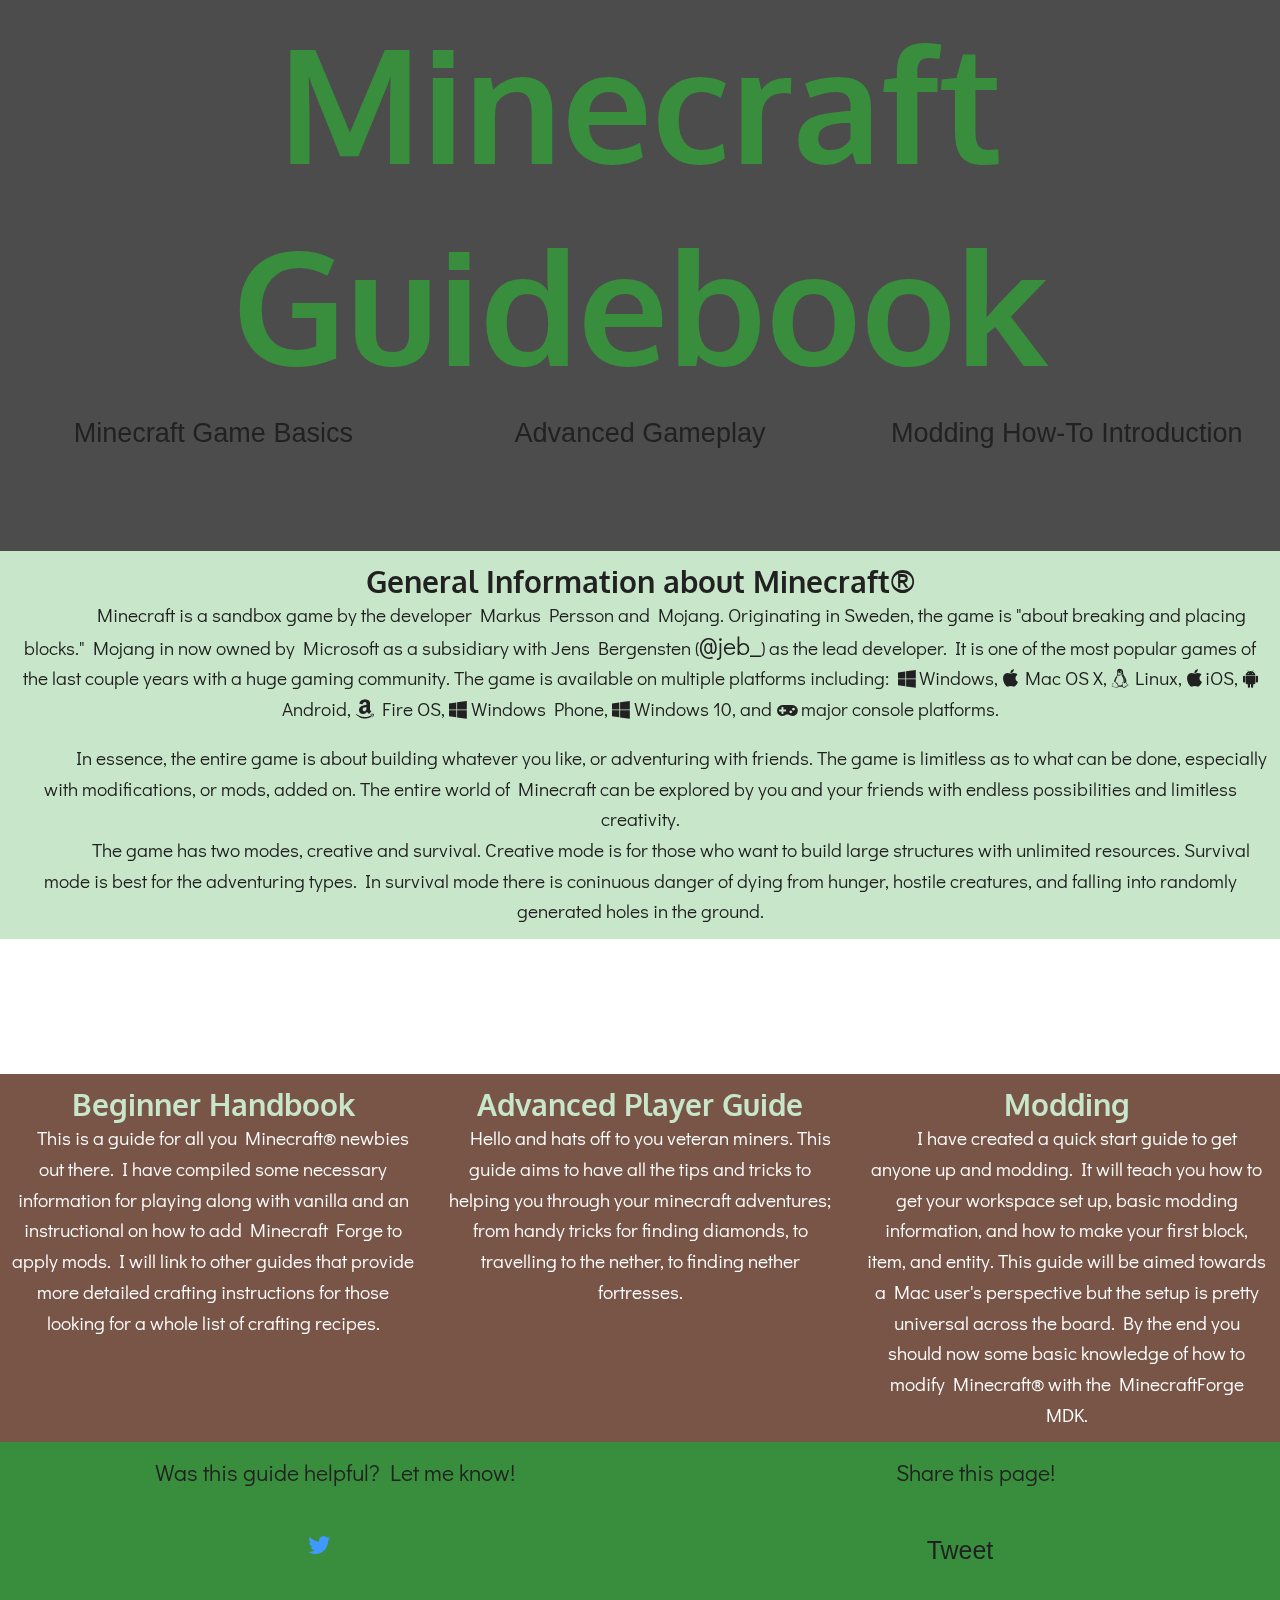
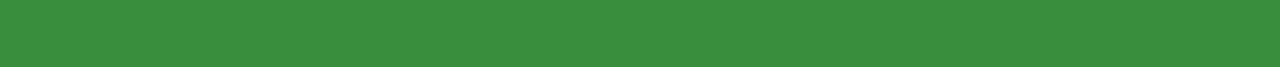
==== index.html @ 8a37d3e0 "Work towards finishing" ====
<!--
Copyright Noah Kovacs 2015. All Rights Reserved.
-->

<!DOCTYPE html>
<html lang="en">
<head>
    <meta http-equiv="content-type" content="text/html">
    <meta charset="UTF-8">
    <meta name="viewport" content="width=device-width, initial-scale=1.0">
    <title>Home - Minecraft Guidebook</title>
    <meta name="description" content="140 max">
    <link rel="stylesheet" href="css/main.css" type="text/css"/>
	<link rel="stylesheet" href="https://maxcdn.bootstrapcdn.com/font-awesome/4.5.0/css/font-awesome.min.css">
</head>
<body>
    <div id="container">
	    <div class="wrapper-home"></div>
	    <!-- /.wrapper-home -->
		<div class="wrapper-main"><h1 class="dark primary text">Minecraft Guidebook</h1></div>
		<!-- /.wrapper-header-home -->
		 <div class="wrapper-nav-home">
			 <div class="grid">
				 <div class="col nav-link"><a href="basicsgameplay.html">Minecraft Game Basics</a></div>
				 <!-- /.col -->
				 <div class="col nav-link"><a href="advancedgameplay.html">Advanced Gameplay</a></div>
				 <!-- /.col -->
				 <div class="col nav-link"><a href="moddingBasics.html">Modding How-To Introduction</a></div>
				 <!-- /.col -->
			 </div>
			 <!-- /.grid -->
		 </div>
		 <!-- /.nav-wrapper -->
	    <div class="home-divider"></div>
	    <!-- /.divider -->
	    <div class="light primary bg">
	    <div class="grid">
		    <div class="col">
			    <h2>General Information about Minecraft&reg;</h2>
			    <p>Minecraft is a sandbox game by the developer Markus Persson and Mojang. Originating in Sweden, the game is "about breaking and placing blocks." Mojang in now owned by Microsoft as a subsidiary with Jens Bergensten
				    (<a href="https://www.twitter.com/jeb_" class="link">@jeb_</a>) as the lead developer. It is one of the most popular games of the last couple years with a huge gaming community. The game is available on multiple platforms including:&nbsp; <i class="fa fa-windows"></i> Windows, <i class="fa fa-apple"></i> Mac OS X, <i class="fa fa-linux"></i> Linux, <i class="fa fa-apple"></i> iOS, <i class="fa fa-android"></i> Android, <i class="fa fa-amazon"></i> Fire OS,  <i class="fa fa-windows"></i> Windows Phone, <i class="fa fa-windows"></i> Windows 10, and <i class="fa fa-gamepad"></i> major console platforms.</p>
			    <br>
			    <p>In essence, the entire game is about building whatever you like, or adventuring with friends. The game is limitless as to what can be done, especially with modifications, or mods, added on. The entire world of Minecraft can be explored by you and your friends with endless possibilities and limitless creativity.</p>
			    <p>The game has two modes, creative and survival. Creative mode is for those who want to build large structures with unlimited resources. Survival mode is best for the adventuring types. In survival mode there is coninuous danger of dying from hunger, hostile creatures, and falling into randomly generated holes in the ground.</p>
		    </div>
		    <!-- /.col -->
	    </div>
	    <!-- /.grid -->
    </div>
	    <!-- /.light primary bg -->
	    <div class="big-divider"></div>

	    <div class="wrapper accent bg">
		    <div class="grid">
			    <div class="col">
				    <h2 class="light primary text">Beginner Handbook</h2>
				    <p class="light text">
					    This is a guide for all you Minecraft&reg; newbies out there. I have compiled some necessary information for playing along with vanilla and an instructional on how to add Minecraft Forge to apply mods. I will link to other guides that provide more detailed crafting instructions for those looking for a whole list of crafting recipes.
				    </p>
			    </div>
			    <div class="col">
				    <h2 class="light primary text">Advanced Player Guide</h2>
				    <p class="light text">Hello and hats off to you veteran miners. This guide aims to have all the tips and tricks to helping you through your minecraft adventures; from handy tricks for finding diamonds, to travelling to the nether, to finding nether fortresses.</p>
			    </div>
			    <div class="col">
				    <h2 class="light primary text">Modding</h2>
				    <p class="light text">I have created a quick start guide to get anyone up and modding. It will teach you how to get your workspace set up, basic modding information, and how to make your first block, item, and entity. This guide will be aimed towards a Mac user's perspective but the setup is pretty universal across the board. By the end you should now some basic knowledge of how to modify Minecraft&reg; with the MinecraftForge MDK.</p>
			    </div>
			    <!-- /.col -->
		    </div>
		    <!-- /.grid -->
	    </div>
	    <!-- /.wrapper accent bg -->




	    <div class="wrapper-footer">
			<div class="grid">
				<div class="col">
					<p>Was this guide helpful? Let me know!</p>
					<a href="https://www.twitter.com/kaminocoding"><div class="btn btn-twitter"><i class="fa fa-twitter"></i></div>
					<!-- /.btn --></a>
				</div>
				<!-- /.col -->
				<div class="col">
					<p>Share this page!</p>
					<div class="divider"></div>
					<!-- /.divider -->
					<a class="twitter-share-button"
					   href="https://twitter.com/intent/tweet?text=Check%20out%20this%20awesome%20resource%20for%20Minecraft%21"
					   data-size="large">
						Tweet</a>
				</div>
				<!-- /.col -->
			</div>
			<!-- /.grid -->
	    </div>
	    <!-- /.wrapper-footer -->
    </div>
    <!-- /#container -->
    <script>window.twttr = (function(d, s, id) {
	    var js, fjs = d.getElementsByTagName(s)[0],
			    t = window.twttr || {};
	    if (d.getElementById(id)) return t;
	    js = d.createElement(s);
	    js.id = id;
	    js.src = "https://platform.twitter.com/widgets.js";
	    fjs.parentNode.insertBefore(js, fjs);

	    t._e = [];
	    t.ready = function(f) {
		    t._e.push(f);
	    };

	    return t;
    }(document, "script", "twitter-wjs"));</script>
</body>
</html>
---- css/main.css ----
@charset "UTF-8";
@import url(https://fonts.googleapis.com/css?family=Oxygen&subset=latin,latin-ext);
@import url(https://fonts.googleapis.com/css?family=Didact+Gothic&subset=latin,latin-ext);
@font-face {
    font-family: 'Inconsolata';
    src: url('../font/Inconsolata.otf');
}

/** CSS Responsive landing page template */

/* Display Reset for old browsers */
article, aside, details, figcaption, figure, footer, header, menu, nav, section {
    display: block;
}

p, h1, h2, h3, h4, h5, h6, body, html, td, th, * {
    margin: 0;
    padding: 0;
    border: 0 none;
    color: #212121;
}

p{
    font-size:1.2em;
    line-height: 1.6em;
    text-indent: 5%;
}

h1 {
    font-size: 2em;
}
h2 {
    font-size: 1.85em;
}
h3 {
    font-size: 1.7em;
}
h4 {
    font-size: 1.55em;
}
h5 {
    font-size: 1.4em;
}
h6 {
    font-size: 1.25em;
}

h1, h2, h3, h4, h5, h6 {
    font-family: 'Oxygen', sans-serif;
}

p, body, html, td, th {
    font-family: 'Didact Gothic', sans-serif;
}

pre, code {
    font-family: 'Inconsolata', sans-serif;
    font-size:1.2em;
    line-height: 1.6em;
}

body {
    text-align: center;
    font-family: "Helvetica Neue", Helvetica, Arial, sans-serif;
    font-weight: normal;
    font-size: 100%;
}

img, audio, video {
    width: 100%;
}

/*.link {
    position: relative;
    color: #2196F3;
    text-decoration: none;
    font-size: 1.2em;
    -webkit-transition: color 0.1s ease-in-out 0.1s;
    -moz-transition: color 0.1s ease-in-out 0.1s;
    -ms-transition: color 0.1s ease-in-out 0.1s;
    -o-transition: color 0.1s ease-in-out 0.1s;
    transition: color 0.1s ease-in-out 0.1s;
}

.link:hover {
    color: #0D47A1;
}

.link:before {
    content: '';
    position: absolute;
    width: 100%;
    height: 2px;
    bottom: 0;
    left: 0;
    background-color: #0D47A1;
    visibility: hidden;
    -webkit-transform: scaleX(0);
    -moz-transform: scaleX(0);
    -ms-transform: scaleX(0);
    -o-transform: scaleX(0);
    transform: scaleX(0);
    -webkit-transition: all 0.2s ease-in-out 0s;
    -moz-transition: all 0.2s ease-in-out 0s;
    -ms-transition: all 0.2s ease-in-out 0s;
    -o-transition: all 0.2s ease-in-out 0s;
    transition: all 0.2s ease-in-out 0s;

}

.link:hover:before {
    visibility: visible;
    -webkit-transform: scaleX(1);
    -moz-transform: scaleX(1);
    -ms-transform: scaleX(1);
    -o-transform: scaleX(1);
    transform: scaleX(1);
}*/

.inline-link {
    -webkit-transition: color 0.3s;
    -moz-transition: color 0.3s;
    -ms-transition: color 0.3s;
    -o-transition: color 0.3s;
    transition: color 0.3s;
}

.inline-link:hover {
    color: #000;
}

.link {
    -webkit-transition: color 0.3s;
    -moz-transition: color 0.3s;
    transition: color 0.3s;
}

.link::before {
    position: absolute;
    top: 55%;
    left: 50%;
    color: transparent;
    content: '•';
    text-shadow: 0 0 transparent;
    font-size: 1.2em;
    -webkit-transition: text-shadow 0.3s, color 0.3s;
    -moz-transition: text-shadow 0.3s, color 0.3s;
    transition: text-shadow 0.3s, color 0.3s;
    -webkit-transform: translateX(-50%);
    -moz-transform: translateX(-50%);
    transform: translateX(-50%);
    pointer-events: none;
}

.link:hover::before,
.link:focus::before {
    color: #795548;
    text-shadow: 10px 0 #795548, -10px 0 #795548;
}

.link:hover,
.link:focus {
    color: #795548;
}


/******************************************* Main Wrappers ***********************************/

.wrapper-header,
.wrapper-teal,
.wrapper-ltgrey,
.wrapper-gold,
.wrapper-dkgrey,
.wrapper-white,
.wrapper-black,
.wrapper-footer,
.wrapper {
    width: 100%;
    text-align: center;
    position: relative;
    display: block;
    z-index: 0;
}

.wrapper-home:before {
    content: '';
    height: 100vh;
    width: 100vw;
    background-image: url("../img/home_header.jpg");
    background-position: center center;
    display: block;
    position: fixed;
    z-index: -1;
    /*background-color: white;*/
    /*opacity:0.7;*/
}
.wrapper-home {
    font-size: 5em;
    text-align: left;
    z-index: 0;
}

.wrapper-main:before {
    content: '';
    /*font-size: 5em;*/
    /*text-align: left;*/
    background-color: black;
    opacity: 0.7;
    z-index: -1;
    height: 100%;
    width: 100vw;
    display: block;
    position: fixed;
}

.wrapper-main {
    font-size: 5em;
    /*display: flex;*/
    justify-content: center;
    align-content: center;
    z-index: 0;
    /*height: 100vh;*/
}

.wrapper-footer {
    min-height: 25vh;
    background-color: #388E3C;
    font-size: 1.2em;
}

.wrapper.accent.bg {
    z-index: 1;
}

.wrapper-nav {
    display: flex;
    justify-content: center;
    align-content: center;
    z-index: 5;
    max-width: 100vw;
}


.wrapper-nav-home {
    display: flex;
    justify-content: center;
    align-content: center;
    color: #fff;
    z-index: 5;
    max-width: 100vw;
}
/*********************** NAVIGATIONS STUFF *******************/
.nav-link:before, .nav-link:after {
    display: inline-block;
    opacity: 0;
    -webkit-transition: -webkit-transform 0.3s, opacity 0.2s;
    -moz-transition: -moz-transform 0.3s, opacity 0.2s;
    transition: transform 0.3s, opacity 0.2s;
}

.nav-link:before {
    margin-right: 10px;
    font-size: 1.4em;
    content: '{';
    -webkit-transform: translateX(20px);
    -moz-transform: translateX(20px);
    transform: translateX(20px);
}

.nav-link:after {
    margin-left: 10px;
    font-size:1.4em;
    content: '}';
    -webkit-transform: translateX(-20px);
    -moz-transform: translateX(-20px);
    transform: translateX(-20px);
}

.nav-link, a {
    position: relative;
    text-decoration: none;
    -webkit-transition: all 0.3s linear 0.1s;
    -moz-transition: all 0.3s linear 0.1s;
    -ms-transition: all 0.3s linear 0.1s;
    -o-transition: all 0.3s linear 0.1s;
    transition: all 0.3s linear 0.1s;
    width: 50vw;
    margin-left: auto;
    margin-right: auto;
    /*display: inline-block;*/
    font-size: 1.3em;
}

.nav-link:hover {
    color: #d2d2d2;
}
.nav-link:hover:before,
.nav-link:hover:after,
.nav-link:focus:before,
.nav-link:focus:after {
    opacity: 1;
    -webkit-transform: translateX(0px);
    -moz-transform: translateX(0px);
    transform: translateX(0px);
}

.btn {
    overflow: hidden;
    border: none;
    font-family: inherit;
    font-size: inherit;
    color: inherit;
    background: none;
    cursor: pointer;
    padding: 25px 80px;
    display: inline-block;
    margin: 15px 30px;
    text-transform: uppercase;
    letter-spacing: 1px;
    font-weight: 700;
    outline: none;
    position: relative;
    -webkit-transition: all 0.3s;
    -moz-transition: all 0.3s;
    transition: all 0.3s;
}

.btn:after {
    content: '';
    position: absolute;
    z-index: -1;
    -webkit-transition: all 0.3s;
    -moz-transition: all 0.3s;
    transition: all 0.3s;
    width: 100%;
    height: 0;
    top: 50%;
    left: 50%;
    background: #fff;
    opacity: 0;
    -webkit-transform: translateX(-50%) translateY(-50%) rotate(45deg);
    -moz-transform: translateX(-50%) translateY(-50%) rotate(45deg);
    -ms-transform: translateX(-50%) translateY(-50%) rotate(45deg);
    transform: translateX(-50%) translateY(-50%) rotate(45deg);
}

.btn:hover,
.btn:active {
    color: #4CAF50;
}

.btn:hover:after {
    height: 260%;
    opacity: 1;
}

.btn:active:after {
    height: 400%;
    opacity: 1;
}

.fa-twitter {
    color: #4099FF;
    -webkit-transition: color 0.2s linear;
    -moz-transition: color 0.2s linear;
    -ms-transition: color 0.2s linear;
    -o-transition: color 0.2s linear;
    transition: color 0.2s linear;
}

.btn-twitter:hover > .fa-twitter {
    color: black;
}

.btn-twitter:hover,
.btn-twitter:active {
    color: #4099FF;
}
.btn-twitter:after{
    background: #4099FF;
    border: 1px dashed #4099FF;
}

form {
    display: block;
    position: relative;
}

label {
    float: left;
    text-align: right;
    margin-right: 5px;
}



/******************** GRIDS AND COLUMNS **********************/
.grid {
    display: flex;
    display: -webkit-flex;
    max-width: 100vw;
    overflow: hidden;
}

.instruction-grid {
    display: flex;
    display: -webkit-flex;
    max-width: 100vw;
    overflow: hidden;
}

.instruction-grid .col p{
    color: #dfdfdf;
}

.col {
    flex: 1;
    padding: 12px;
}

.col img {
    position: relative;
    margin-right: auto;
    margin-left: auto;
}

/***************** IRRELEVANT FIGURE STYLES *********************/
figure {
    margin: 1% auto;
    text-align: center;
}

figcaption {
    font-family: "Helvetica Neue", Helvetica, Arial, sans-serif;
    font-weight: bold;
    font-style: italic;
    color: #fff;
    font-size: 1em;
    line-height: 1.1em;
    display: block;
    padding: 1% 5%;
    text-align: center;
    z-index: 900;
}

figcaption img.large {
    display: block;
    margin: 1% auto;
}

figure img.small {
    display: none;
    margin: 1% auto;
}

figure img.horiz {
    float: left;
    padding: 2% 10%;
    width: 70%;
}

figure img.vert {
    float: left;
    padding: 2% 2% 2% 10%;
    width: 45%;
}
/******** FLOAT RIGHT (i guess?) **********/
.right {
    position: absolute;
    float: right;
}
/**************************** DIVIDERS *************************/
.home-divider {
    height: 10vh;
}

.big-divider {
    height:15vh;
}

/*************************************Color Pallete*********************************/
.secondary.text{
    color: #727272;
}

.divider {
    border-color: #b6b6b6;
    height: 5vh;
}

.accent.bg {
    background-color: #795548;
}

.dark.primary.bg {
    background: #388E3C;
}

.light.primary.bg {
    background: #C8E6C9;
}

.primary.bg {
    background: #4CAF50;
}

.accent.text {
    color: #795548;
}

.dark.primary.text {
    color: #388E3C;
}

.light.primary.text {
    color: #C8E6C9;
}

.primary.text {
    color: #4CAF50;
}

.light.text {
    color: #ffffff;
}

.dark.red.bg {
    background-color: #D32F2F;
}
.dark.red.text {
    color: #D32F2F;
}

.red.bg {
    background-color: #F44336;
}
.red.text {
    color: #F44336;
}

.dark.blue.bg {
    background-color: #1976D2;
}
.dark.blue.text {
    color: #1976D2;
}

.blue.bg {
    background-color: #2196F3;
}
.blue.text {
    color: #2196F3;
}

.orange.bg {
    background-color: #FF5722;
}
.orange.text {
    color: #FF5722;
}


/**************************************TABLET*********************************/
@media all and (max-width: 700px) {

}
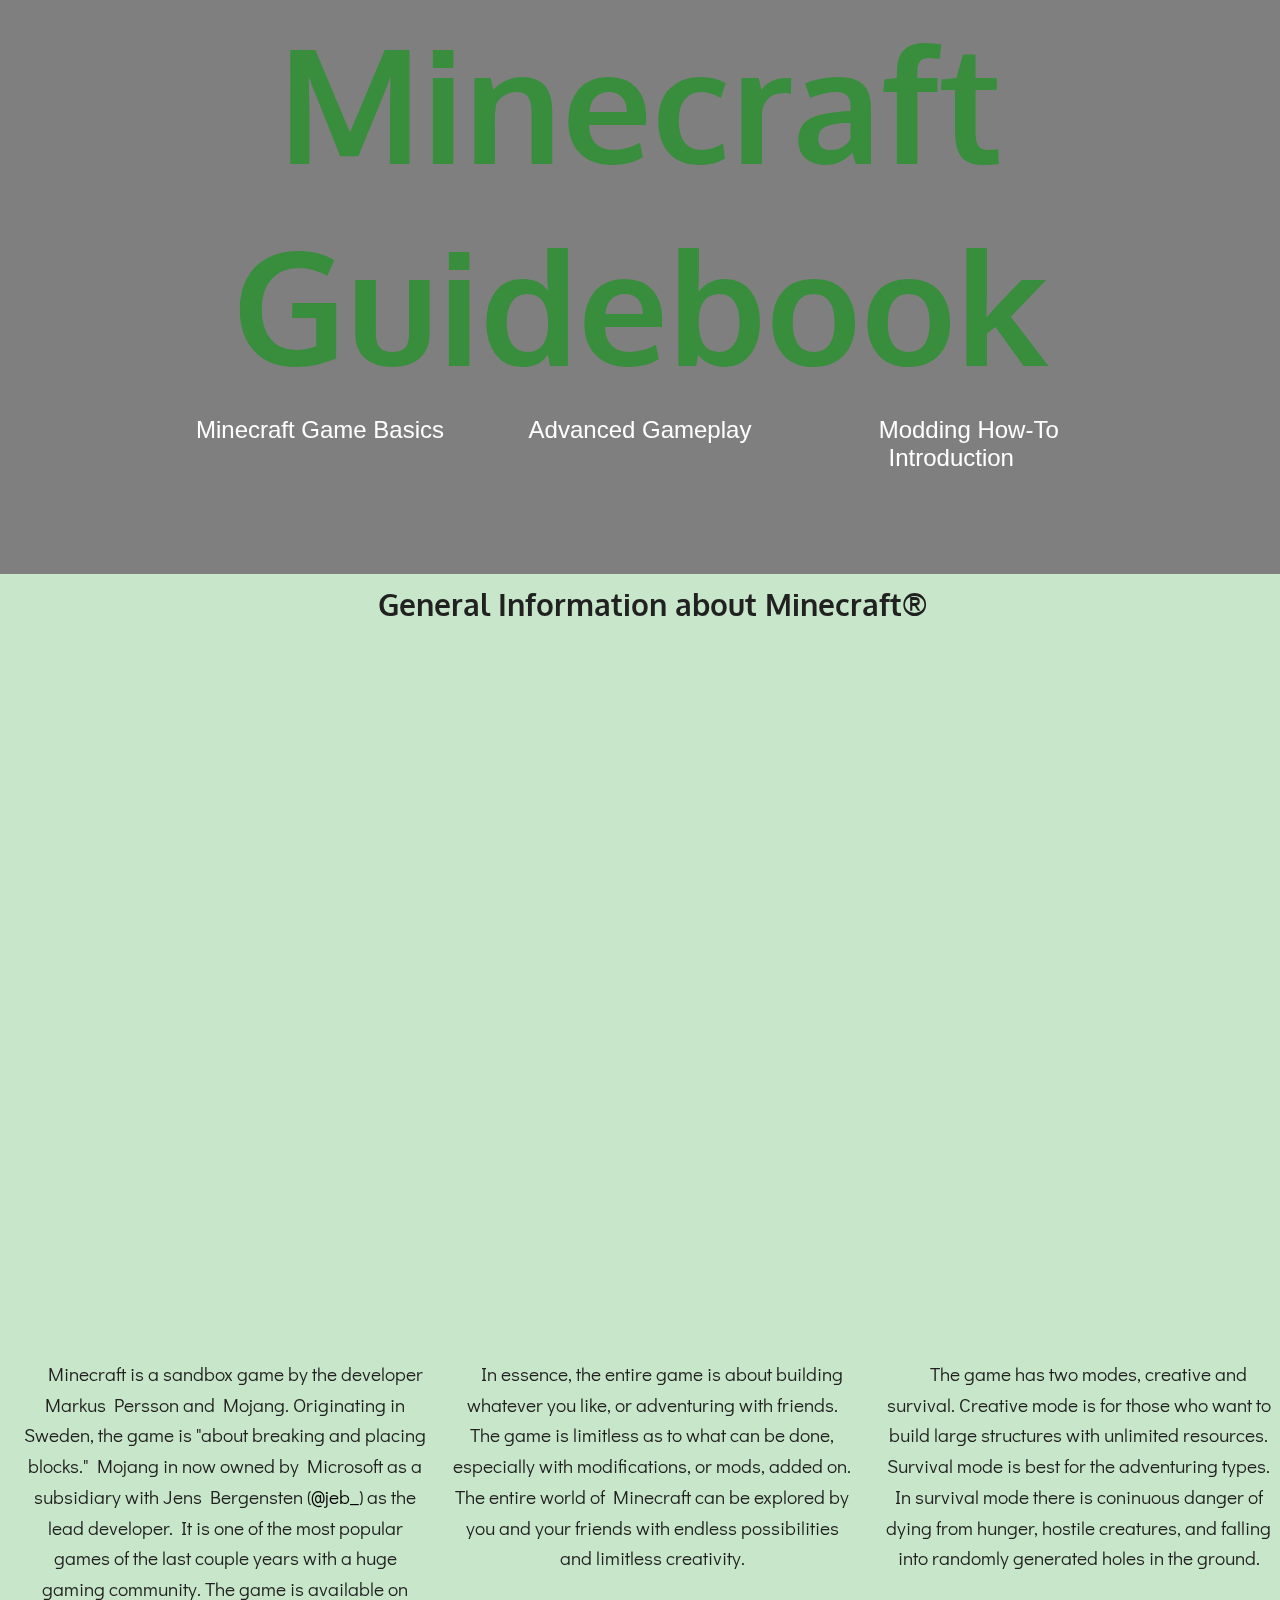
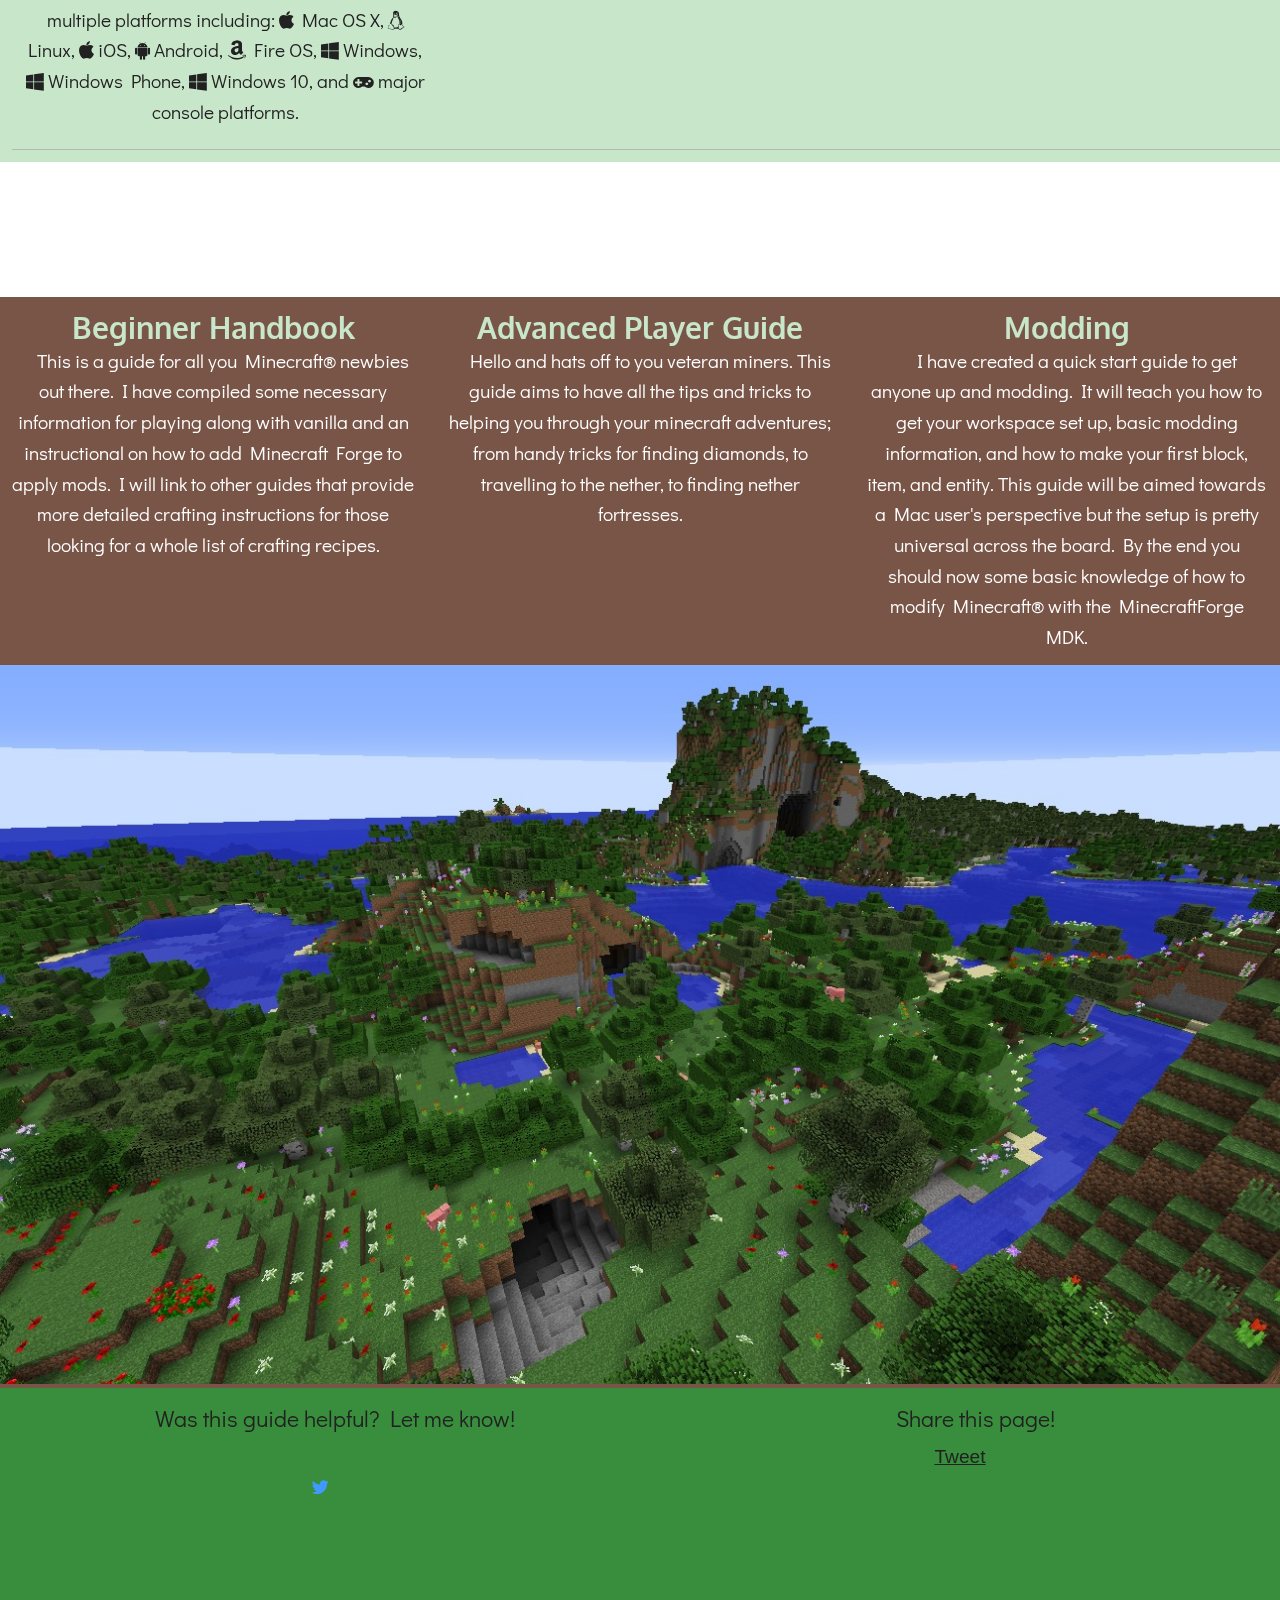
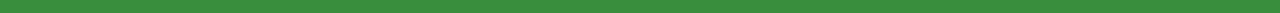
==== commit 76c2d962: "working on the first page" ====
--- a/index.html
+++ b/index.html
@@ -37,11 +37,28 @@
 	    <div class="grid">
 		    <div class="col">
 			    <h2>General Information about Minecraft&reg;</h2>
-			    <p>Minecraft is a sandbox game by the developer Markus Persson and Mojang. Originating in Sweden, the game is "about breaking and placing blocks." Mojang in now owned by Microsoft as a subsidiary with Jens Bergensten
-				    (<a href="https://www.twitter.com/jeb_" class="link">@jeb_</a>) as the lead developer. It is one of the most popular games of the last couple years with a huge gaming community. The game is available on multiple platforms including:&nbsp; <i class="fa fa-windows"></i> Windows, <i class="fa fa-apple"></i> Mac OS X, <i class="fa fa-linux"></i> Linux, <i class="fa fa-apple"></i> iOS, <i class="fa fa-android"></i> Android, <i class="fa fa-amazon"></i> Fire OS,  <i class="fa fa-windows"></i> Windows Phone, <i class="fa fa-windows"></i> Windows 10, and <i class="fa fa-gamepad"></i> major console platforms.</p>
-			    <br>
-			    <p>In essence, the entire game is about building whatever you like, or adventuring with friends. The game is limitless as to what can be done, especially with modifications, or mods, added on. The entire world of Minecraft can be explored by you and your friends with endless possibilities and limitless creativity.</p>
-			    <p>The game has two modes, creative and survival. Creative mode is for those who want to build large structures with unlimited resources. Survival mode is best for the adventuring types. In survival mode there is coninuous danger of dying from hunger, hostile creatures, and falling into randomly generated holes in the ground.</p>
+			    <div class="video"><iframe width="1280" height="720" src="https://www.youtube-nocookie.com/embed/MmB9b5njVbA?rel=0&amp;showinfo=0" frameborder="0" allowfullscreen></iframe></div>
+
+			    <div class="grid">
+				    <div class="col"><p>Minecraft is a sandbox game by the developer Markus Persson and Mojang. Originating in Sweden, the game is "about breaking and placing blocks." Mojang in now owned by Microsoft as a subsidiary with Jens Bergensten
+				                        (<a href="https://www.twitter.com/jeb_" class="inline-link">@jeb_</a>) as the lead developer. It is one of the most popular games of the last couple years with a huge gaming community. The game is available on multiple platforms including: <i class="fa fa-apple"></i> Mac OS X, <i class="fa fa-linux"></i> Linux, <i class="fa fa-apple"></i> iOS, <i class="fa fa-android"></i> Android, <i class="fa fa-amazon"></i> Fire OS,  <i class="fa fa-windows"></i> Windows, <i class="fa fa-windows"></i> Windows Phone, <i class="fa fa-windows"></i> Windows 10, and <i class="fa fa-gamepad"></i> major console platforms.</p></div>
+				    <!-- /.col -->
+				    <div class="col"><p>In essence, the entire game is about building whatever you like, or adventuring with friends. The game is limitless as to what can be done, especially with modifications, or mods, added on. The entire world of Minecraft can be explored by you and your friends with endless possibilities and limitless creativity.</p></div>
+				    <!-- /.col -->
+				    <div class="col"><p>The game has two modes, creative and survival. Creative mode is for those who want to build large structures with unlimited resources. Survival mode is best for the adventuring types. In survival mode there is coninuous danger of dying from hunger, hostile creatures, and falling into randomly generated holes in the ground.</p></div>
+				    <!-- /.col -->
+			    </div>
+			    <!-- /.grid -->
+			    <div class="divider"></div>
+			    <!-- /.divider -->
+			    <!-- Concept code for a button! -->
+			   <!-- <a href="">
+				    <div class="btn btn-1">More?</div>
+				    &lt;!&ndash; /.btn primary bg &ndash;&gt;
+			    </a>-->
+
+			    <!-- /.video -->
+
 		    </div>
 		    <!-- /.col -->
 	    </div>
@@ -67,8 +84,10 @@
 				    <p class="light text">I have created a quick start guide to get anyone up and modding. It will teach you how to get your workspace set up, basic modding information, and how to make your first block, item, and entity. This guide will be aimed towards a Mac user's perspective but the setup is pretty universal across the board. By the end you should now some basic knowledge of how to modify Minecraft&reg; with the MinecraftForge MDK.</p>
 			    </div>
 			    <!-- /.col -->
+
 		    </div>
 		    <!-- /.grid -->
+		    <img src="img/world.jpg" alt="Minecraft World">
 	    </div>
 	    <!-- /.wrapper accent bg -->
 
@@ -85,7 +104,7 @@
 				<!-- /.col -->
 				<div class="col">
 					<p>Share this page!</p>
-					<div class="divider"></div>
+					<div class="invis divider"></div>
 					<!-- /.divider -->
 					<a class="twitter-share-button"
 					   href="https://twitter.com/intent/tweet?text=Check%20out%20this%20awesome%20resource%20for%20Minecraft%21"
--- a/css/main.css
+++ b/css/main.css
@@ -13,14 +13,23 @@
     display: block;
 }
 
-p, h1, h2, h3, h4, h5, h6, body, html, td, th, * {
+p:not(i), h1, h2, h3, h4, h5, h6, body:not(i), html, td, th, * {
     margin: 0;
     padding: 0;
     border: 0 none;
     color: #212121;
 }
 
-p{
+i {
+    width: auto;
+    text-indent: 0 !important;
+}
+
+i:last-child {
+    text-indent: 2%;
+}
+
+p:not(i){
     font-size:1.2em;
     line-height: 1.6em;
     text-indent: 5%;
@@ -69,243 +78,9 @@
 img, audio, video {
     width: 100%;
 }
-
-/*.link {
-    position: relative;
-    color: #2196F3;
-    text-decoration: none;
-    font-size: 1.2em;
-    -webkit-transition: color 0.1s ease-in-out 0.1s;
-    -moz-transition: color 0.1s ease-in-out 0.1s;
-    -ms-transition: color 0.1s ease-in-out 0.1s;
-    -o-transition: color 0.1s ease-in-out 0.1s;
-    transition: color 0.1s ease-in-out 0.1s;
-}
-
-.link:hover {
-    color: #0D47A1;
-}
-
-.link:before {
-    content: '';
-    position: absolute;
-    width: 100%;
-    height: 2px;
-    bottom: 0;
-    left: 0;
-    background-color: #0D47A1;
-    visibility: hidden;
-    -webkit-transform: scaleX(0);
-    -moz-transform: scaleX(0);
-    -ms-transform: scaleX(0);
-    -o-transform: scaleX(0);
-    transform: scaleX(0);
-    -webkit-transition: all 0.2s ease-in-out 0s;
-    -moz-transition: all 0.2s ease-in-out 0s;
-    -ms-transition: all 0.2s ease-in-out 0s;
-    -o-transition: all 0.2s ease-in-out 0s;
-    transition: all 0.2s ease-in-out 0s;
-
-}
-
-.link:hover:before {
-    visibility: visible;
-    -webkit-transform: scaleX(1);
-    -moz-transform: scaleX(1);
-    -ms-transform: scaleX(1);
-    -o-transform: scaleX(1);
-    transform: scaleX(1);
-}*/
-
-.inline-link {
-    -webkit-transition: color 0.3s;
-    -moz-transition: color 0.3s;
-    -ms-transition: color 0.3s;
-    -o-transition: color 0.3s;
-    transition: color 0.3s;
-}
-
-.inline-link:hover {
-    color: #000;
-}
-
-.link {
-    -webkit-transition: color 0.3s;
-    -moz-transition: color 0.3s;
-    transition: color 0.3s;
-}
-
-.link::before {
-    position: absolute;
-    top: 55%;
-    left: 50%;
-    color: transparent;
-    content: '•';
-    text-shadow: 0 0 transparent;
-    font-size: 1.2em;
-    -webkit-transition: text-shadow 0.3s, color 0.3s;
-    -moz-transition: text-shadow 0.3s, color 0.3s;
-    transition: text-shadow 0.3s, color 0.3s;
-    -webkit-transform: translateX(-50%);
-    -moz-transform: translateX(-50%);
-    transform: translateX(-50%);
-    pointer-events: none;
-}
-
-.link:hover::before,
-.link:focus::before {
-    color: #795548;
-    text-shadow: 10px 0 #795548, -10px 0 #795548;
-}
-
-.link:hover,
-.link:focus {
-    color: #795548;
-}
-
-
-/******************************************* Main Wrappers ***********************************/
-
-.wrapper-header,
-.wrapper-teal,
-.wrapper-ltgrey,
-.wrapper-gold,
-.wrapper-dkgrey,
-.wrapper-white,
-.wrapper-black,
-.wrapper-footer,
-.wrapper {
-    width: 100%;
-    text-align: center;
-    position: relative;
-    display: block;
-    z-index: 0;
-}
-
-.wrapper-home:before {
-    content: '';
-    height: 100vh;
-    width: 100vw;
-    background-image: url("../img/home_header.jpg");
-    background-position: center center;
-    display: block;
-    position: fixed;
-    z-index: -1;
-    /*background-color: white;*/
-    /*opacity:0.7;*/
-}
-.wrapper-home {
-    font-size: 5em;
-    text-align: left;
-    z-index: 0;
-}
-
-.wrapper-main:before {
-    content: '';
-    /*font-size: 5em;*/
-    /*text-align: left;*/
-    background-color: black;
-    opacity: 0.7;
-    z-index: -1;
-    height: 100%;
-    width: 100vw;
-    display: block;
-    position: fixed;
-}
-
-.wrapper-main {
-    font-size: 5em;
-    /*display: flex;*/
-    justify-content: center;
-    align-content: center;
-    z-index: 0;
-    /*height: 100vh;*/
-}
-
-.wrapper-footer {
-    min-height: 25vh;
-    background-color: #388E3C;
-    font-size: 1.2em;
-}
-
-.wrapper.accent.bg {
-    z-index: 1;
-}
-
-.wrapper-nav {
-    display: flex;
-    justify-content: center;
-    align-content: center;
-    z-index: 5;
-    max-width: 100vw;
-}
-
-
-.wrapper-nav-home {
-    display: flex;
-    justify-content: center;
-    align-content: center;
-    color: #fff;
-    z-index: 5;
-    max-width: 100vw;
-}
-/*********************** NAVIGATIONS STUFF *******************/
-.nav-link:before, .nav-link:after {
-    display: inline-block;
-    opacity: 0;
-    -webkit-transition: -webkit-transform 0.3s, opacity 0.2s;
-    -moz-transition: -moz-transform 0.3s, opacity 0.2s;
-    transition: transform 0.3s, opacity 0.2s;
-}
-
-.nav-link:before {
-    margin-right: 10px;
-    font-size: 1.4em;
-    content: '{';
-    -webkit-transform: translateX(20px);
-    -moz-transform: translateX(20px);
-    transform: translateX(20px);
-}
-
-.nav-link:after {
-    margin-left: 10px;
-    font-size:1.4em;
-    content: '}';
-    -webkit-transform: translateX(-20px);
-    -moz-transform: translateX(-20px);
-    transform: translateX(-20px);
-}
-
-.nav-link, a {
-    position: relative;
-    text-decoration: none;
-    -webkit-transition: all 0.3s linear 0.1s;
-    -moz-transition: all 0.3s linear 0.1s;
-    -ms-transition: all 0.3s linear 0.1s;
-    -o-transition: all 0.3s linear 0.1s;
-    transition: all 0.3s linear 0.1s;
-    width: 50vw;
-    margin-left: auto;
-    margin-right: auto;
-    /*display: inline-block;*/
-    font-size: 1.3em;
-}
-
-.nav-link:hover {
-    color: #d2d2d2;
-}
-.nav-link:hover:before,
-.nav-link:hover:after,
-.nav-link:focus:before,
-.nav-link:focus:after {
-    opacity: 1;
-    -webkit-transform: translateX(0px);
-    -moz-transform: translateX(0px);
-    transform: translateX(0px);
-}
+/**************************** BUTTON BASE STYLES/Reset ***********************/
 
 .btn {
-    overflow: hidden;
     border: none;
     font-family: inherit;
     font-size: inherit;
@@ -332,32 +107,191 @@
     -webkit-transition: all 0.3s;
     -moz-transition: all 0.3s;
     transition: all 0.3s;
+}
+
+/*************************************************/
+
+.inline-link {
+    text-decoration: none;
+    color: #000;
+    -webkit-transition: all 0.2s ease-in;
+    -moz-transition: all 0.2s ease-in;
+    -ms-transition: all 0.2s ease-in;
+    -o-transition: all 0.2s ease-in;
+    transition: all 0.2s ease-in;
+}
+
+.inline-link:hover {
+    color: #fff;
+}
+
+/******************************************* Main Wrappers ***********************************/
+
+.wrapper-header,
+.wrapper-teal,
+.wrapper-ltgrey,
+.wrapper-gold,
+.wrapper-dkgrey,
+.wrapper-white,
+.wrapper-black,
+.wrapper-footer,
+.wrapper {
+    width: 100%;
+    text-align: center;
+    position: relative;
+    display: block;
+    z-index: 0;
+}
+
+.wrapper-home:before {
+    content: '';
+    height: 100vh;
+    width: 100vw;
+    background-image: url("../img/home_header.jpg");
+    background-position: center center;
+    display: block;
+    position: fixed;
+    z-index: -1;
+    /*background-color: white;*/
+    /*opacity:0.7;*/
+}
+.wrapper-home {
+    font-size: 5em;
+    text-align: left;
+    z-index: 0;
+}
+
+.wrapper-main:before {
+    content: '';
+    /*font-size: 5em;*/
+    /*text-align: left;*/
+    background-color: black;
+    opacity: 0.5;
+    z-index: -1;
+    height: 100%;
+    width: 100vw;
+    display: block;
+    position: fixed;
+}
+
+.wrapper-main {
+    font-size: 5em;
+    /*display: flex;*/
+    justify-content: center;
+    align-content: center;
+    z-index: 0;
+    /*height: 100vh;*/
+}
+
+.wrapper-footer {
+    min-height: 25vh;
+    background-color: #388E3C;
+    font-size: 1.2em;
+}
+
+.wrapper.accent.bg {
+    z-index: 1;
+}
+
+.wrapper-nav {
+    display: flex;
+    justify-content: center;
+    align-content: center;
+    z-index: 5;
+    max-width: 100vw;
+}
+
+
+.wrapper-nav-home {
+    display: flex;
+    justify-content: center;
+    align-content: center;
+    color: #fff;
+    z-index: 5;
+    max-width: 100vw;
+}
+/*********************** NAVIGATIONS STUFF *******************/
+.nav-link:before, .nav-link:after {
+    display: inline-flex;
+    opacity: 0;
+    -webkit-transition: -webkit-transform 0.3s, opacity 0.2s;
+    -moz-transition: -moz-transform 0.3s, opacity 0.2s;
+    transition: transform 0.3s, opacity 0.2s;
+}
+
+.nav-link:before {
+    margin-right: 10px;
+    font-size: 1.4em;
+    content: '{';
+    -webkit-transform: translateX(20px);
+    -moz-transform: translateX(20px);
+    transform: translateX(20px);
+}
+
+.nav-link:after {
+    margin-left: 10px;
+    font-size:1.4em;
+    content: '}';
+    -webkit-transform: translateX(-20px);
+    -moz-transform: translateX(-20px);
+    transform: translateX(-20px);
+}
+
+.nav-link > a {
+    position: relative;
+    text-decoration: none;
+    -webkit-transition: all 0.3s linear 0.1s;
+    -moz-transition: all 0.3s linear 0.1s;
+    -ms-transition: all 0.3s linear 0.1s;
+    -o-transition: all 0.3s linear 0.1s;
+    transition: all 0.3s linear 0.1s;
+    width: 50vw;
+    margin-left: auto;
+    margin-right: auto;
+    /*display: inline-block;*/
+    font-size: 1.5em;
+    color: white;
+}
+
+.nav-link a:hover,
+.nav-link {
+    color: #727272;
+}
+.nav-link:hover:before,
+.nav-link:hover:after,
+.nav-link:focus:before,
+.nav-link:focus:after {
+    opacity: 1;
+    -webkit-transform: translateX(0px);
+    -moz-transform: translateX(0px);
+    transform: translateX(0px);
+}
+/*----------------------------------------------*/
+.btn-1 {
+    border: 3px solid #000;
+    color: #000;
+    z-index: 5;
+}
+
+.btn-1:after {
     width: 100%;
     height: 0;
-    top: 50%;
-    left: 50%;
-    background: #fff;
-    opacity: 0;
-    -webkit-transform: translateX(-50%) translateY(-50%) rotate(45deg);
-    -moz-transform: translateX(-50%) translateY(-50%) rotate(45deg);
-    -ms-transform: translateX(-50%) translateY(-50%) rotate(45deg);
-    transform: translateX(-50%) translateY(-50%) rotate(45deg);
-}
-
-.btn:hover,
-.btn:active {
-    color: #4CAF50;
-}
-
-.btn:hover:after {
-    height: 260%;
-    opacity: 1;
-}
-
-.btn:active:after {
-    height: 400%;
-    opacity: 1;
-}
+    top: 0;
+    left: 0;
+    background: #F44336;
+}
+
+.btn-1:hover,
+.btn-1:active {
+    color: #fff;
+    border: 3px dashed #fff;
+}
+
+.btn-1:hover:after,
+.btn-1:active:after {
+    height: 100%;
+}
+
 
 .fa-twitter {
     color: #4099FF;
@@ -379,6 +313,33 @@
 .btn-twitter:after{
     background: #4099FF;
     border: 1px dashed #4099FF;
+    width: 100%;
+    height: 0;
+    top: 50%;
+    left: 50%;
+    opacity: 0;
+    -webkit-transform: translateX(-50%) translateY(-50%) rotate(45deg);
+    -moz-transform: translateX(-50%) translateY(-50%) rotate(45deg);
+    -ms-transform: translateX(-50%) translateY(-50%) rotate(45deg);
+    transform: translateX(-50%) translateY(-50%) rotate(45deg);
+}
+.btn-twitter {
+    overflow: hidden;
+}
+
+.btn-twitter:hover,
+.btn-twitter:active {
+    color: #0e83cd;
+}
+
+.btn-twitter:hover:after {
+    height: 260%;
+    opacity: 1;
+}
+
+.btn-twitter:active:after {
+    height: 400%;
+    opacity: 1;
 }
 
 form {
@@ -409,7 +370,7 @@
     overflow: hidden;
 }
 
-.instruction-grid .col p{
+.instruction-grid p{
     color: #dfdfdf;
 }
 
@@ -478,14 +439,23 @@
     height:15vh;
 }
 
+.divider {
+    height: 1vh;
+    background-color: transparent;
+}
+
+.invis.divider {
+    border: none;
+}
+
 /*************************************Color Pallete*********************************/
 .secondary.text{
     color: #727272;
 }
 
 .divider {
+    border-bottom: 1px solid;
     border-color: #b6b6b6;
-    height: 5vh;
 }
 
 .accent.bg {
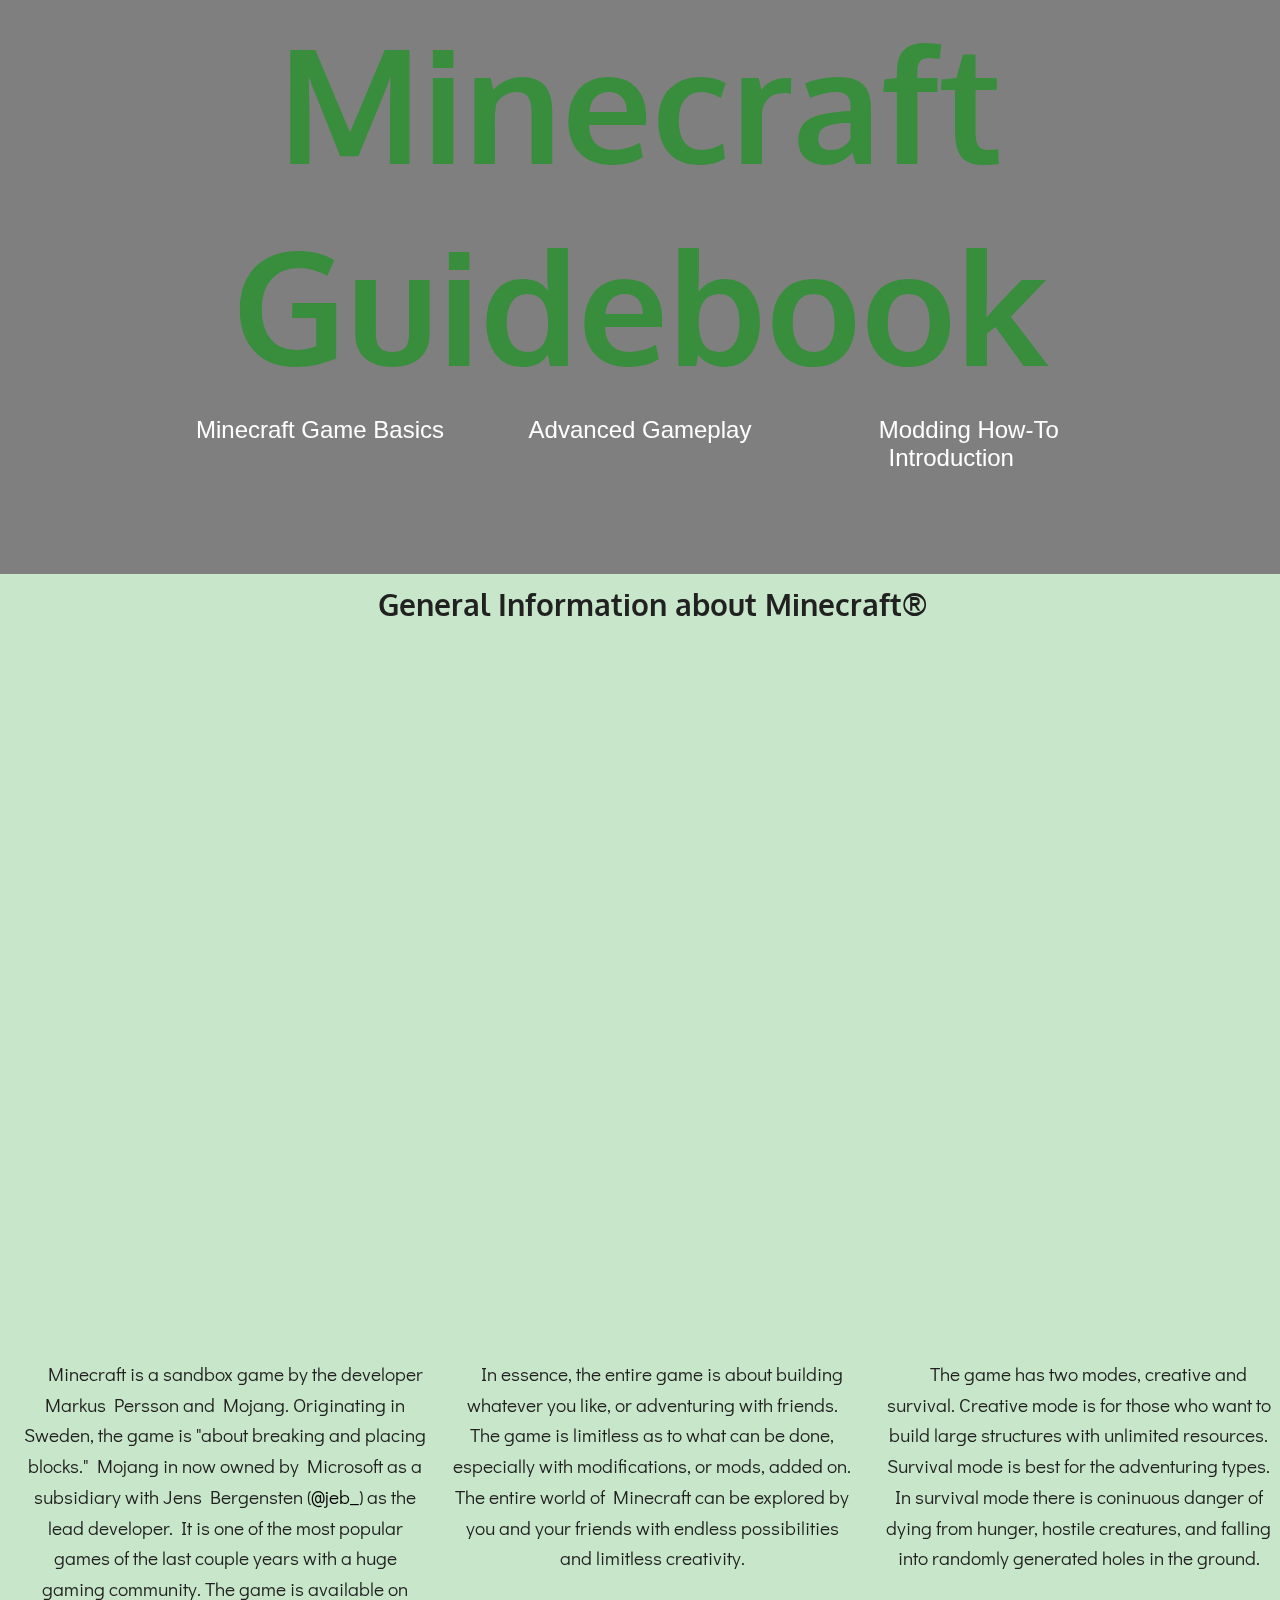
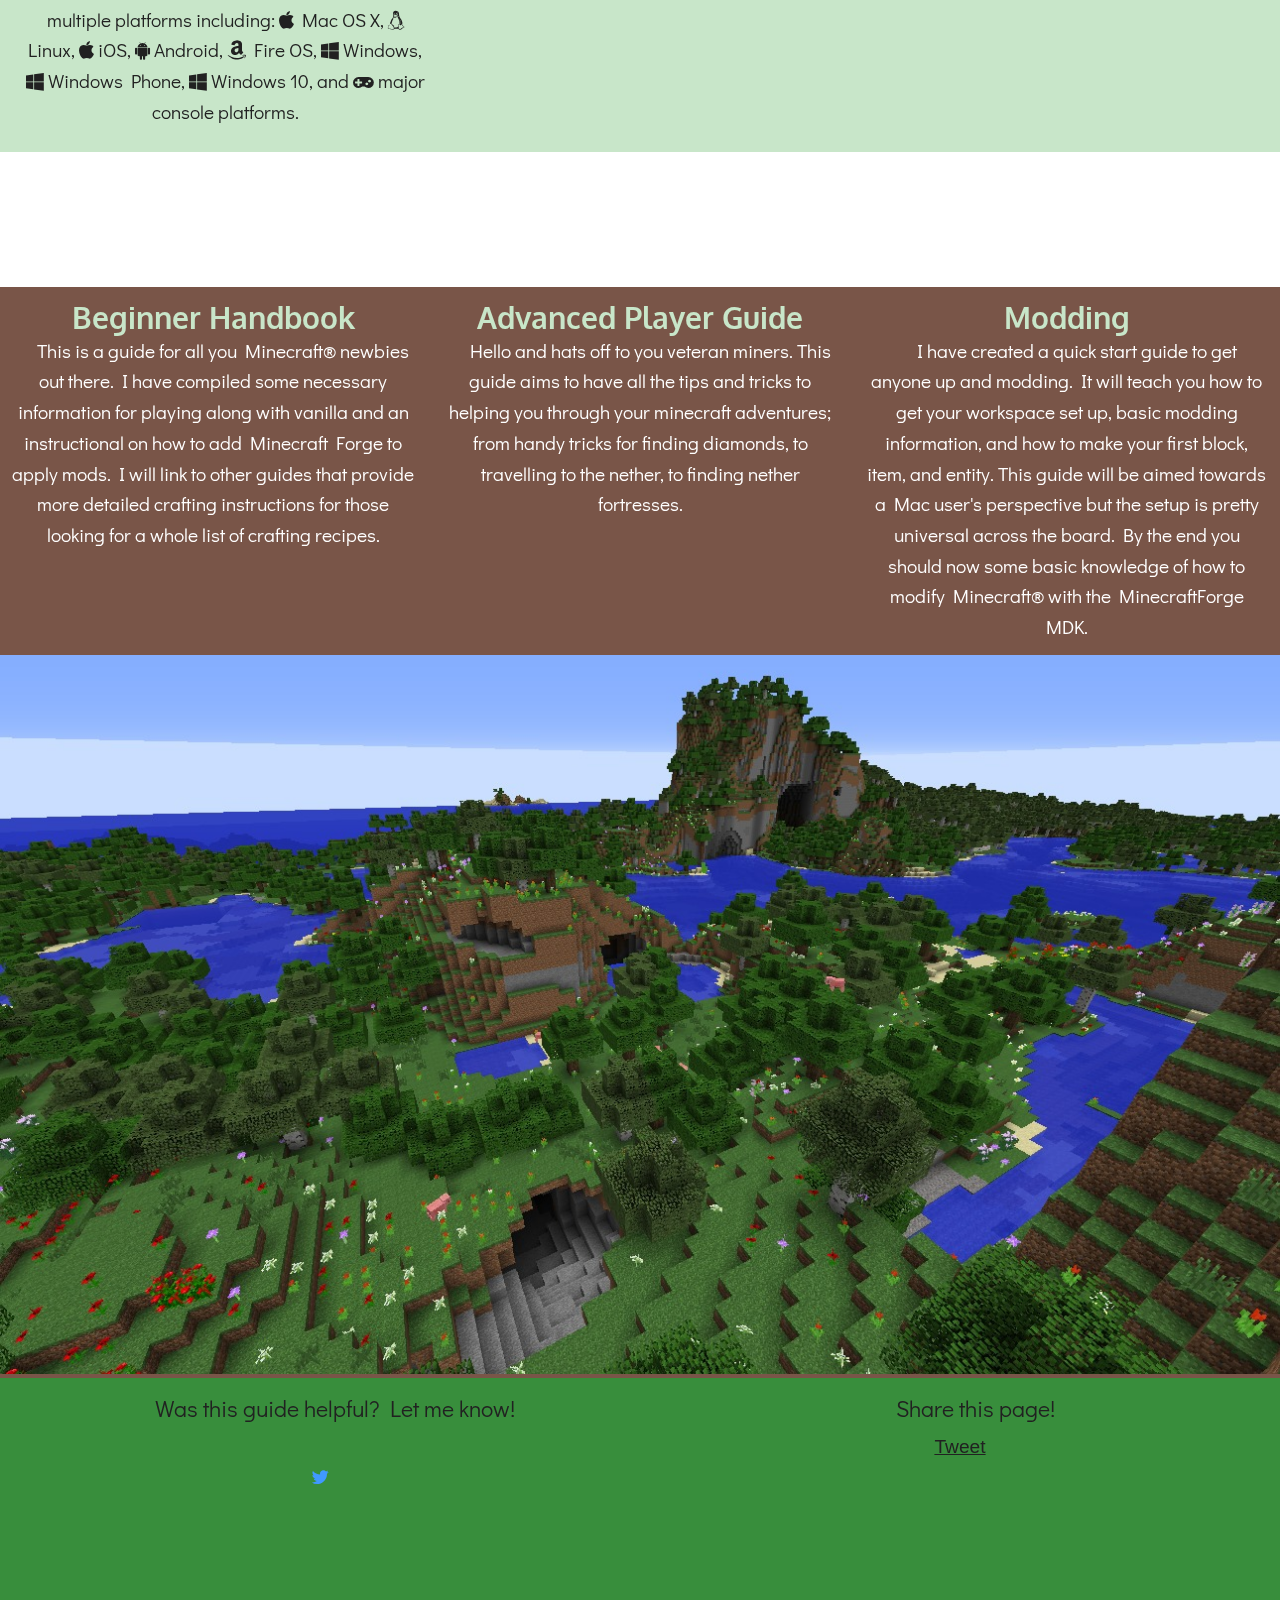
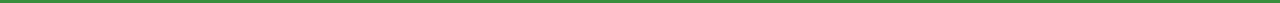
==== commit a7993432: "Only two pages left!" ====
--- a/index.html
+++ b/index.html
@@ -49,8 +49,6 @@
 				    <!-- /.col -->
 			    </div>
 			    <!-- /.grid -->
-			    <div class="divider"></div>
-			    <!-- /.divider -->
 			    <!-- Concept code for a button! -->
 			   <!-- <a href="">
 				    <div class="btn btn-1">More?</div>
--- a/css/main.css
+++ b/css/main.css
@@ -65,7 +65,18 @@
 pre, code {
     font-family: 'Inconsolata', sans-serif;
     font-size:1.2em;
-    line-height: 1.6em;
+    /*line-height: 1.6em;*/
+}
+
+code:before {
+    content: '';
+    background: #fff;
+    opacity: 0.5;
+    z-index: -1;
+}
+
+code {
+    background: rgba(255, 255, 255, 0.8);
 }
 
 body {
@@ -161,6 +172,7 @@
     z-index: 0;
 }
 
+
 .wrapper-main:before {
     content: '';
     /*font-size: 5em;*/
@@ -209,6 +221,7 @@
     color: #fff;
     z-index: 5;
     max-width: 100vw;
+    width: 100%;
 }
 /*********************** NAVIGATIONS STUFF *******************/
 .nav-link:before, .nav-link:after {
@@ -245,12 +258,78 @@
     -ms-transition: all 0.3s linear 0.1s;
     -o-transition: all 0.3s linear 0.1s;
     transition: all 0.3s linear 0.1s;
-    width: 50vw;
+    width: auto;
     margin-left: auto;
     margin-right: auto;
     /*display: inline-block;*/
     font-size: 1.5em;
     color: white;
+}
+
+.inline-img {
+    shape-outside: border-box;
+}
+
+.fade-img {
+    opacity: 0.2;
+    -webkit-transition: all 0.3s linear 0.2s;
+    -moz-transition: all 0.3s linear 0.2s;
+    -ms-transition: all 0.3s linear 0.2s;
+    -o-transition: all 0.3s linear 0.2s;
+    transition: all 0.3s linear 0.2s;
+}
+
+.fade-img:hover {
+    -webkit-transform: translateX(-100px) scale(1.2);
+    -moz-transform: translateX(-100px) scale(1.2);
+    -ms-transform: translateX(-100px) scale(1.2);
+    -o-transform: translateX(-100px) scale(1.2);
+    transform: translateX(-100px) scale(1.2);
+    opacity: 1;
+}
+
+.thumb {
+    -webkit-transition: all 0.1s ease-in;
+    -moz-transition: all 0.1s ease-in;
+    -ms-transition: all 0.1s ease-in;
+    -o-transition: all 0.1s ease-in;
+    transition: all 0.1s ease-in;
+}
+
+.thumb:hover {
+    transform: scaleX(1.5) scaleY(1.5) translateY(-100px);
+    overflow: visible;
+}
+.thumb1 {
+    transition: all 0.1s ease-in;
+}
+.thumb1:hover {
+    transform: scale(2);
+}
+
+.zoom {
+    -webkit-transition: all 0.2s ease-in;
+    -moz-transition: all 0.2s ease-in;
+    -ms-transition: all 0.2s ease-in;
+    -o-transition: all 0.2s ease-in;
+    transition: all 0.2s ease-in;
+}
+.zoom:hover {
+    -webkit-transform: scale(2);
+    -moz-transform: scale(2);
+    -ms-transform: scale(2);
+    -o-transform: scale(2);
+    transform: scale(2);
+}
+
+.zoom.left:hover {
+    -webkit-transform: translateX(-200px) scaleX(1.5) scaleY(1.5);
+    -moz-transform: translateX(-200px) scaleX(1.5) scaleY(1.5);
+    -ms-transform: translateX(-200px) scaleX(1.5) scaleY(1.5);
+    -o-transform: translateX(-200px) scaleX(1.5) scaleY(1.5);
+    transform: translateX(-200px) scaleX(1.5) scaleY(1.5);
+    overflow: visible;
+    z-index: 100;
 }
 
 .nav-link a:hover,
@@ -292,6 +371,71 @@
     height: 100%;
 }
 
+.btn-2 {
+    overflow: hidden;
+    border: 2px solid #dfdfdf;
+}
+
+.btn-2:after {
+    width: 101%;
+    height: 0;
+    top: 50%;
+    left: 50%;
+    background: #fff;
+    opacity: 0;
+    -webkit-transform: translateX(-50%) translateY(-50%);
+    -moz-transform: translateX(-50%) translateY(-50%);
+    -ms-transform: translateX(-50%) translateY(-50%);
+    transform: translateX(-50%) translateY(-50%);
+}
+
+.btn-2:hover,
+.btn-2:active {
+    color: #4CAF50;
+}
+
+.btn-2:hover:after {
+    height: 75%;
+    opacity: 1;
+}
+
+.btn-2:active:after {
+    height: 130%;
+    opacity: 1;
+}
+
+.btn-3 {
+    overflow: hidden;
+    border: 3px solid #dfdfdf;
+}
+
+.btn-3:after {
+    width: 0;
+    height: 103%;
+    top: 50%;
+    left: 50%;
+    background: #fff;
+    opacity: 0;
+    -webkit-transform: translateX(-50%) translateY(-50%);
+    -moz-transform: translateX(-50%) translateY(-50%);
+    -ms-transform: translateX(-50%) translateY(-50%);
+    transform: translateX(-50%) translateY(-50%);
+}
+
+.btn-3:hover,
+.btn-3:active {
+    color: #0e83cd;
+}
+
+.btn-3:hover:after {
+    width: 90%;
+    opacity: 1;
+}
+
+.btn-3:active:after {
+    width: 101%;
+    opacity: 1;
+}
 
 .fa-twitter {
     color: #4099FF;
@@ -375,14 +519,16 @@
 }
 
 .col {
-    flex: 1;
+    flex: 1 1 0;
     padding: 12px;
+    width: auto;
 }
 
 .col img {
-    position: relative;
+    /*position: relative;*/
     margin-right: auto;
     margin-left: auto;
+    flex-basis: 150%;
 }
 
 /***************** IRRELEVANT FIGURE STYLES *********************/
@@ -425,6 +571,8 @@
     padding: 2% 2% 2% 10%;
     width: 45%;
 }
+
+
 /******** FLOAT RIGHT (i guess?) **********/
 .right {
     position: absolute;
@@ -453,6 +601,10 @@
     color: #727272;
 }
 
+.light.gray.text {
+    color: lightgray;
+}
+
 .divider {
     border-bottom: 1px solid;
     border-color: #b6b6b6;
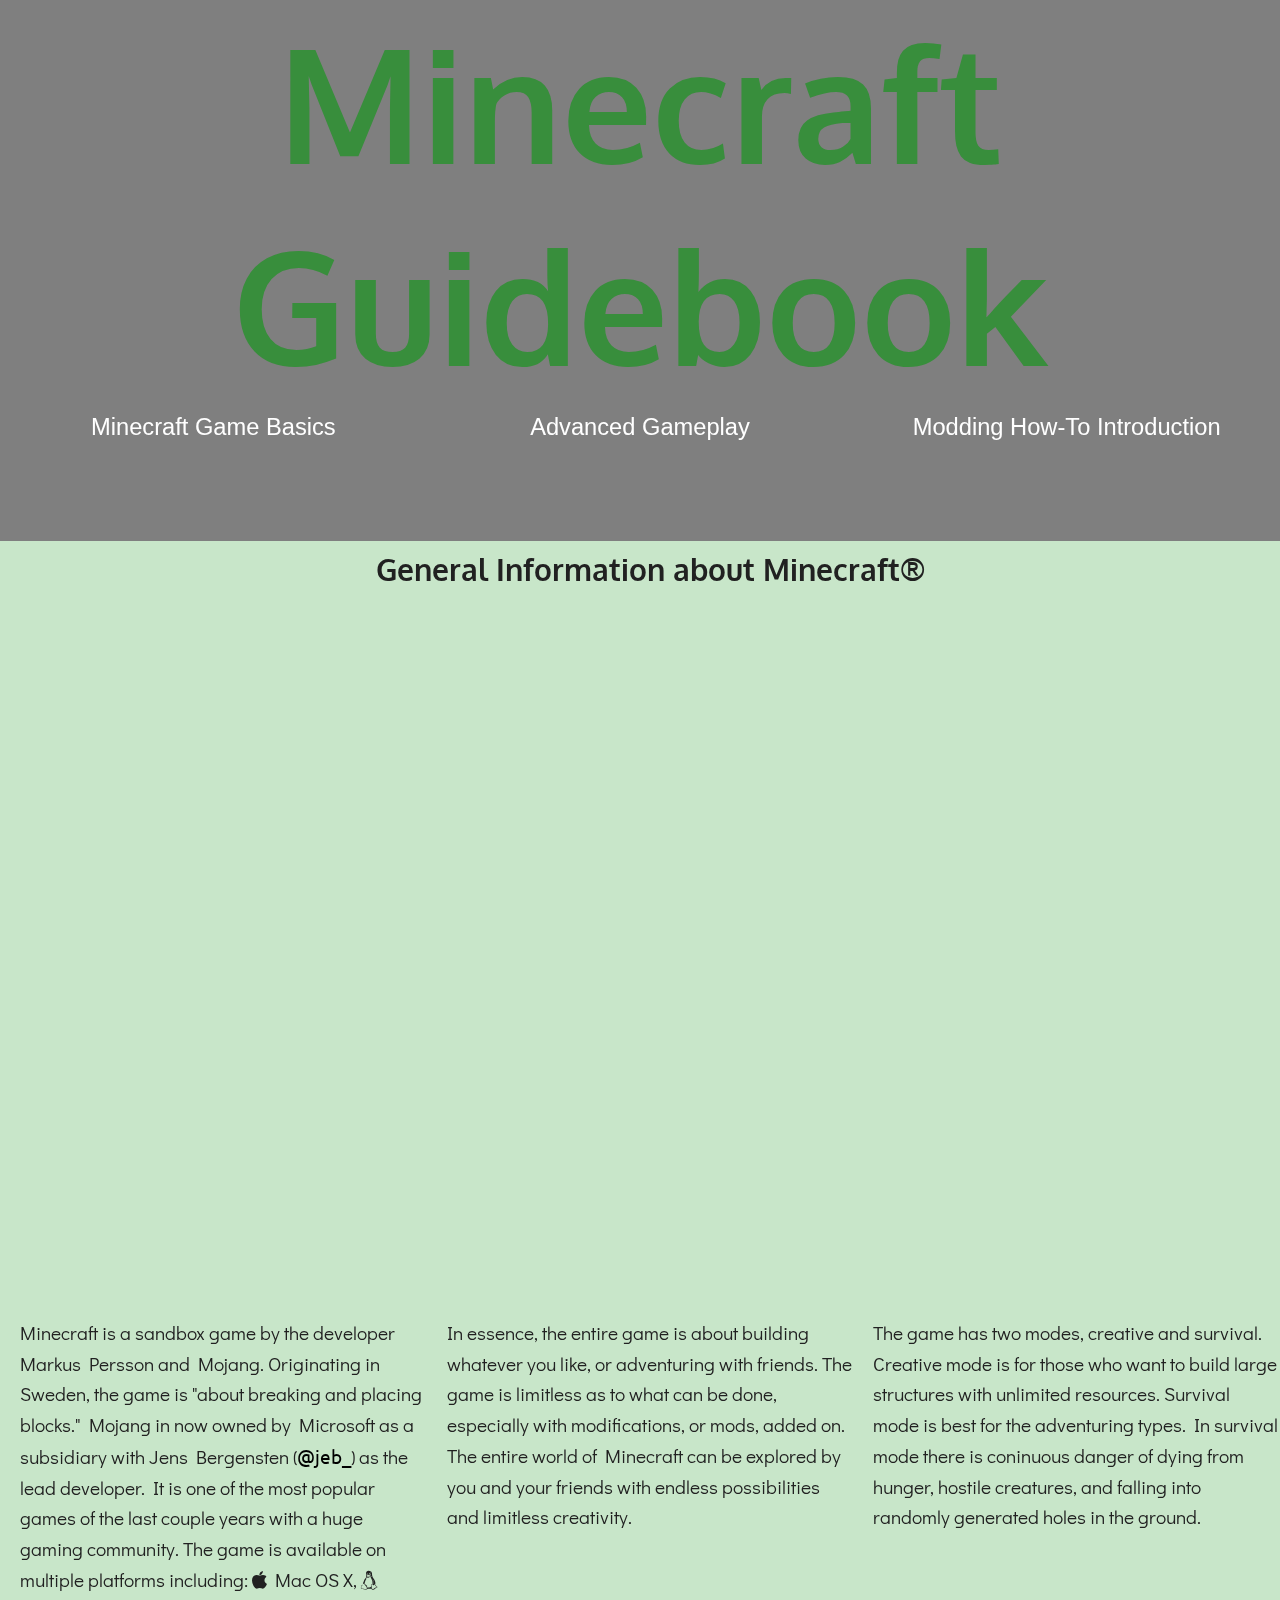
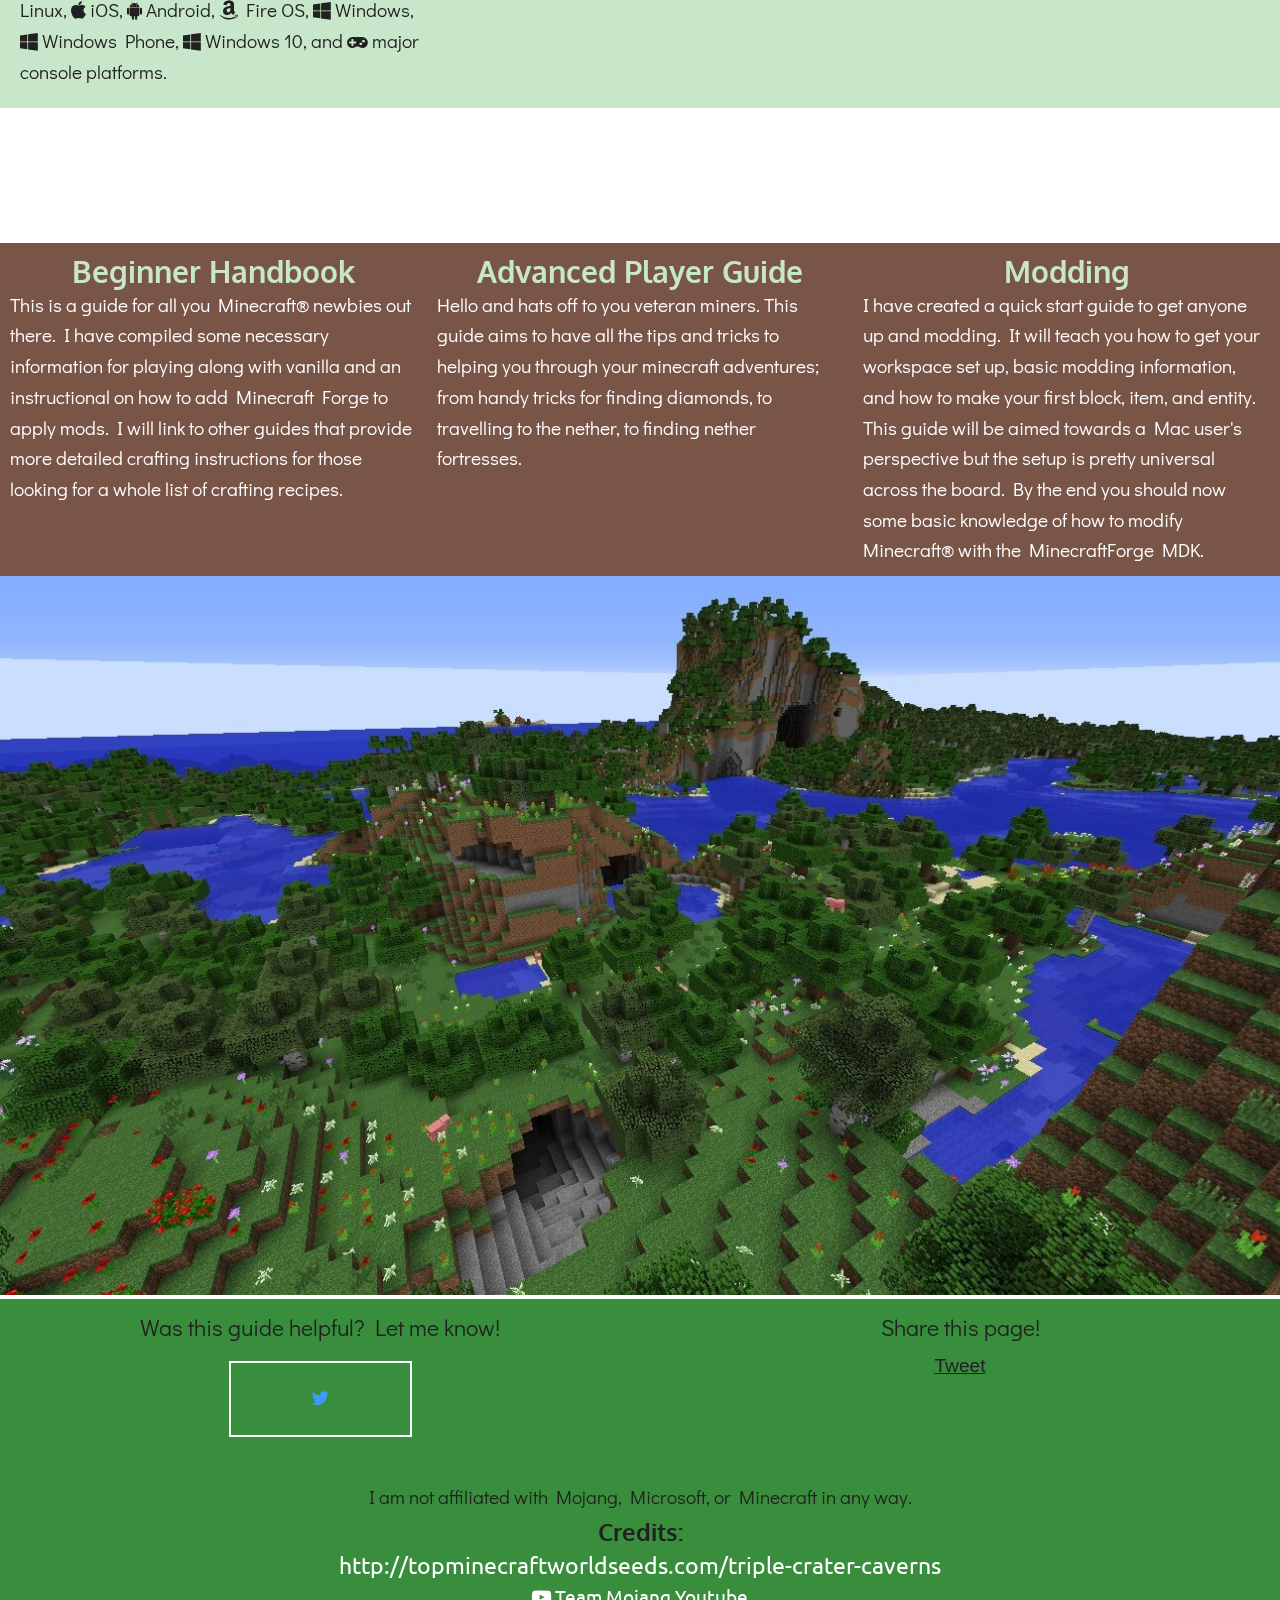
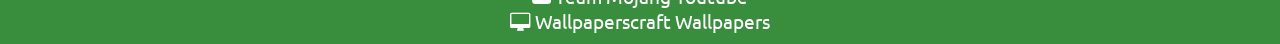
==== commit 5e9820ed: "Final Updates with copyright information" ====
--- a/index.html
+++ b/index.html
@@ -37,7 +37,9 @@
 	    <div class="grid">
 		    <div class="col">
 			    <h2>General Information about Minecraft&reg;</h2>
-			    <div class="video"><iframe width="1280" height="720" src="https://www.youtube-nocookie.com/embed/MmB9b5njVbA?rel=0&amp;showinfo=0" frameborder="0" allowfullscreen></iframe></div>
+			    <div class="large-vid embed-container"><iframe width="1270" height="720" src="https://www.youtube-nocookie.com/embed/MmB9b5njVbA?rel=0&amp;showinfo=0" frameborder="0" allowfullscreen></iframe></div>
+			    <div class="small-vid embed-container"><iframe width="560" height="315" src="https://www.youtube.com/embed/MmB9b5njVbA?rel=0&amp;controls=0&amp;showinfo=0" frameborder="0" allowfullscreen></iframe></div>
+			    <!-- /.small-vid -->
 
 			    <div class="grid">
 				    <div class="col"><p>Minecraft is a sandbox game by the developer Markus Persson and Mojang. Originating in Sweden, the game is "about breaking and placing blocks." Mojang in now owned by Microsoft as a subsidiary with Jens Bergensten
@@ -85,10 +87,10 @@
 
 		    </div>
 		    <!-- /.grid -->
-		    <img src="img/world.jpg" alt="Minecraft World">
+
 	    </div>
 	    <!-- /.wrapper accent bg -->
-
+	    <img src="img/world.jpg" alt="Minecraft World">
 
 
 
@@ -112,6 +114,22 @@
 				<!-- /.col -->
 			</div>
 			<!-- /.grid -->
+		    <div class="grid">
+			    <div class="col">
+				    <p>
+					    <small>I am not affiliated with Mojang, Microsoft, or Minecraft in any way.</small>
+				    </p>
+				    <h6>Credits:</h6>
+				    <p><a href="http://topminecraftworldseeds.com/triple-crater-caverns" class="inline-link inverted">http://topminecraftworldseeds.com/triple-crater-caverns</a></p>
+				    <a href="https://youtu.be/MmB9b5njVbA" class="inline-link inverted"><i class="fa fa-youtube-play"></i>&nbsp;Team Mojang Youtube</a>
+				    <br>
+				    <a href="https://wallpaperscraft.com/download/minecraft_mobs_creeper_snake_zombie_chicken_pig_man_pixels_2226/2560x1600"
+				       class="inline-link inverted"><i class="fa fa-desktop"></i>&nbsp;Wallpaperscraft Wallpapers</a>
+
+			    </div>
+			    <!-- /.col -->
+		    </div>
+			<!-- /.grid -->
 	    </div>
 	    <!-- /.wrapper-footer -->
     </div>
@@ -132,5 +150,6 @@
 
 	    return t;
     }(document, "script", "twitter-wjs"));</script>
+    <script src="js/main.js"></script>
 </body>
 </html>
--- a/css/main.css
+++ b/css/main.css
@@ -1,6 +1,7 @@
 @charset "UTF-8";
 @import url(https://fonts.googleapis.com/css?family=Oxygen&subset=latin,latin-ext);
 @import url(https://fonts.googleapis.com/css?family=Didact+Gothic&subset=latin,latin-ext);
+@import url(https://fonts.googleapis.com/css?family=Ubuntu:400,500&subset=latin,latin-ext);
 @font-face {
     font-family: 'Inconsolata';
     src: url('../font/Inconsolata.otf');
@@ -32,7 +33,6 @@
 p:not(i){
     font-size:1.2em;
     line-height: 1.6em;
-    text-indent: 5%;
 }
 
 h1 {
@@ -54,12 +54,19 @@
     font-size: 1.25em;
 }
 
-h1, h2, h3, h4, h5, h6 {
+h1, h2, h3, h4, h5, h6, th {
     font-family: 'Oxygen', sans-serif;
 }
 
-p, body, html, td, th {
+p, body, html, td, label {
     font-family: 'Didact Gothic', sans-serif;
+    text-align: left;
+}
+
+pre {
+    white-space: pre-wrap;
+    overflow: auto;
+    text-align: left;
 }
 
 pre, code {
@@ -76,7 +83,7 @@
 }
 
 code {
-    background: rgba(255, 255, 255, 0.8);
+    background: rgba(237, 237, 237, 0.8);
 }
 
 body {
@@ -88,6 +95,14 @@
 
 img, audio, video {
     width: 100%;
+}
+
+.large-vid {
+    display: block;
+}
+
+.small-vid {
+    display: none;
 }
 /**************************** BUTTON BASE STYLES/Reset ***********************/
 
@@ -125,6 +140,7 @@
 .inline-link {
     text-decoration: none;
     color: #000;
+    font-family: 'Ubuntu', sans-serif;
     -webkit-transition: all 0.2s ease-in;
     -moz-transition: all 0.2s ease-in;
     -ms-transition: all 0.2s ease-in;
@@ -132,8 +148,18 @@
     transition: all 0.2s ease-in;
 }
 
-.inline-link:hover {
-    color: #fff;
+.inline-link i {
+    color: #000;
+    -webkit-transition: all 0.2s ease-in;
+    -moz-transition: all 0.2s ease-in;
+    -ms-transition: all 0.2s ease-in;
+    -o-transition: all 0.2s ease-in;
+    transition: all 0.2s ease-in;
+}
+
+.inline-link:hover,
+.inline-link i:hover{
+    color: #999;
 }
 
 /******************************************* Main Wrappers ***********************************/
@@ -154,6 +180,17 @@
     z-index: 0;
 }
 
+.content {
+    /*padding: 5% 10%;*/
+    background-color: #fff;
+    width: 80%;
+    height: auto;
+    margin-left: auto;
+    margin-right: auto;
+    box-shadow: -1px 1px 30px 1px rgba(31, 31, 31, 0.5) , 1px -1px 30px 1px rgba(31, 31, 31, 0.5);
+    padding: 8px;
+}
+
 .wrapper-home:before {
     content: '';
     height: 100vh;
@@ -201,6 +238,10 @@
     font-size: 1.2em;
 }
 
+.wrapper-footer p {
+    text-align: center;
+}
+
 .wrapper.accent.bg {
     z-index: 1;
 }
@@ -211,6 +252,12 @@
     align-content: center;
     z-index: 5;
     max-width: 100vw;
+    padding-top: 100px;
+    background-color: #F5F5F5;
+    border-bottom: 1px solid #727272;
+    -webkit-box-shadow: 1px 1px 10px 1px #88898A;
+    -moz-box-shadow: 1px 1px 10px 1px #88898A;
+    box-shadow: 1px 1px 10px 1px #88898A;
 }
 
 
@@ -262,12 +309,21 @@
     margin-left: auto;
     margin-right: auto;
     /*display: inline-block;*/
-    font-size: 1.5em;
+    font-size: 1.48em;
     color: white;
 }
-
-.inline-img {
-    shape-outside: border-box;
+.nav-link a:hover,
+.nav-link {
+    color: #727272;
+}
+.nav-link:hover:before,
+.nav-link:hover:after,
+.nav-link:focus:before,
+.nav-link:focus:after {
+    opacity: 1;
+    -webkit-transform: translateX(0px);
+    -moz-transform: translateX(0px);
+    transform: translateX(0px);
 }
 
 .fade-img {
@@ -294,6 +350,9 @@
     -ms-transition: all 0.1s ease-in;
     -o-transition: all 0.1s ease-in;
     transition: all 0.1s ease-in;
+    width:50%;
+    height: auto;
+    float: right;
 }
 
 .thumb:hover {
@@ -301,7 +360,10 @@
     overflow: visible;
 }
 .thumb1 {
+    float: left;
     transition: all 0.1s ease-in;
+    width:50%;
+    height: auto;
 }
 .thumb1:hover {
     transform: scale(2);
@@ -315,11 +377,11 @@
     transition: all 0.2s ease-in;
 }
 .zoom:hover {
-    -webkit-transform: scale(2);
-    -moz-transform: scale(2);
-    -ms-transform: scale(2);
-    -o-transform: scale(2);
-    transform: scale(2);
+    -webkit-transform: scale(1.5);
+    -moz-transform: scale(1.5);
+    -ms-transform: scale(1.5);
+    -o-transform: scale(1.5);
+    transform: scale(1.5);
 }
 
 .zoom.left:hover {
@@ -332,19 +394,15 @@
     z-index: 100;
 }
 
-.nav-link a:hover,
-.nav-link {
-    color: #727272;
-}
-.nav-link:hover:before,
-.nav-link:hover:after,
-.nav-link:focus:before,
-.nav-link:focus:after {
-    opacity: 1;
-    -webkit-transform: translateX(0px);
-    -moz-transform: translateX(0px);
-    transform: translateX(0px);
-}
+.zoom.right:hover {
+    -webkit-transform: translateX(200px) scaleX(1.5) scaleY(1.5);
+    -moz-transform: translateX(200px) scaleX(1.5) scaleY(1.5);
+    -ms-transform: translateX(200px) scaleX(1.5) scaleY(1.5);
+    -o-transform: translateX(200px) scaleX(1.5) scaleY(1.5);
+    transform: translateX(200px) scaleX(1.5) scaleY(1.5);
+}
+
+
 /*----------------------------------------------*/
 .btn-1 {
     border: 3px solid #000;
@@ -437,13 +495,55 @@
     opacity: 1;
 }
 
+.btn-4 {
+    border-radius: 50px;
+    border: 3px solid #fff;
+    color: #fff;
+    overflow: hidden;
+}
+
+.btn-4:active {
+    border-color: #17954c;
+    color: #17954c;
+}
+
+.btn-4:hover {
+    background: #24b662;
+}
+
+.btn-4:before {
+    position: absolute;
+    height: 100%;
+    font-size: 125%;
+    line-height: 3.5;
+    color: #fff;
+    -webkit-transition: all 0.3s;
+    -moz-transition: all 0.3s;
+    transition: all 0.3s;
+}
+
+.btn-4:active:before {
+    color: #17954c;
+}
+
+.btn-4-forward:before {
+    left: 70%;
+    opacity: 0;
+    top: 0;
+}
+
+.btn-4-forward:hover:before {
+    left: 85%;
+    opacity: 1;
+}
+
 .fa-twitter {
     color: #4099FF;
-    -webkit-transition: color 0.2s linear;
-    -moz-transition: color 0.2s linear;
-    -ms-transition: color 0.2s linear;
-    -o-transition: color 0.2s linear;
-    transition: color 0.2s linear;
+    -webkit-transition: color 0.2s ease-in-out;
+    -moz-transition: color 0.2s ease-in-out;
+    -ms-transition: color 0.2s ease-in-out;
+    -o-transition: color 0.2s ease-in-out;
+    transition: color 0.2s ease-in-out;
 }
 
 .btn-twitter:hover > .fa-twitter {
@@ -469,6 +569,7 @@
 }
 .btn-twitter {
     overflow: hidden;
+    border: 2px solid #fff;
 }
 
 .btn-twitter:hover,
@@ -503,24 +604,15 @@
 .grid {
     display: flex;
     display: -webkit-flex;
+    width: 100vw;
     max-width: 100vw;
     overflow: hidden;
-}
-
-.instruction-grid {
-    display: flex;
-    display: -webkit-flex;
-    max-width: 100vw;
-    overflow: hidden;
-}
-
-.instruction-grid p{
-    color: #dfdfdf;
+    flex-wrap: wrap;
 }
 
 .col {
-    flex: 1 1 0;
-    padding: 12px;
+    flex: 1;
+    padding: 10px;
     width: auto;
 }
 
@@ -528,7 +620,6 @@
     /*position: relative;*/
     margin-right: auto;
     margin-left: auto;
-    flex-basis: 150%;
 }
 
 /***************** IRRELEVANT FIGURE STYLES *********************/
@@ -538,7 +629,7 @@
 }
 
 figcaption {
-    font-family: "Helvetica Neue", Helvetica, Arial, sans-serif;
+    font-family: "Ubuntu", "Helvetica Neue", Helvetica, Arial, sans-serif;
     font-weight: bold;
     font-style: italic;
     color: #fff;
@@ -561,15 +652,30 @@
 }
 
 figure img.horiz {
-    float: left;
     padding: 2% 10%;
     width: 70%;
+    display: block;
 }
 
 figure img.vert {
-    float: left;
+    display: block;
+    float: right;
     padding: 2% 2% 2% 10%;
     width: 45%;
+}
+/*******************************TABLE STYLES****************************/
+table {
+    margin-right: auto;
+    margin-left: auto;
+}
+
+th, td {
+    color: #d2d2d2;
+}
+
+td {
+    padding-left: 15px;
+    padding-right: 15px;
 }
 
 
@@ -578,6 +684,13 @@
     position: absolute;
     float: right;
 }
+.center {
+    margin-left: auto;
+    margin-right: auto;
+}
+.center[class~=text] {
+    text-align: center;
+}
 /**************************** DIVIDERS *************************/
 .home-divider {
     height: 10vh;
@@ -596,7 +709,7 @@
     border: none;
 }
 
-/*************************************Color Pallete*********************************/
+/*************************************Color Palette*********************************/
 .secondary.text{
     color: #727272;
 }
@@ -661,7 +774,7 @@
 }
 
 .dark.blue.bg {
-    background-color: #1976D2;
+    background-color: #176BBF;
 }
 .dark.blue.text {
     color: #1976D2;
@@ -681,8 +794,245 @@
     color: #FF5722;
 }
 
+.grey.bg {
+    background: #b6b6b6;
+}
+
+.inline-link[class*=inverted],
+.inline-link[class*=inverted] i {
+    color: #fff;
+    -webkit-transition: all 0.2s linear;
+    -moz-transition: all 0.2s linear;
+    -ms-transition: all 0.2s linear;
+    -o-transition: all 0.2s linear;
+    transition: all 0.2s linear;
+}
+.inline-link[class*=inverted]:hover,
+.inline-link[class*=inverted] i:hover {
+    color: #000;
+}
+
+.img1 {
+    width: 50%;
+    height: auto;
+    float: left;
+    display: block;
+}
+
+.form {
+    height:auto;
+    background: #ffffff;
+    margin-right: auto;
+    margin-left: auto;
+    padding: 25px;
+}
+button {
+    border: none;
+    background: #1abc9c;
+    cursor: pointer;
+    border-radius: 3px;
+    padding: 6px;
+    width: 200px;
+    color: white;
+    margin-left: 25px;
+    box-shadow: 0 3px 6px 0 rgba(0, 0, 0, 0.2);
+}
+button:hover {
+    -webkit-transform: translateY(-3px);
+    transform: translateY(-3px);
+    box-shadow: 0 6px 6px 0 rgba(0, 0, 0, 0.2);
+}
+/**************FORM STYLES ****************/
+.group {
+    position: relative;
+    margin-bottom: 45px;
+}
+
+input {
+    font-size: 18px;
+    padding: 10px 10px 10px 5px;
+    display: block;
+    width: 300px;
+    border: none;
+    border-bottom: 1px solid #757575;
+}
+
+input:focus {
+    outline: none;
+}
+
+
+/* LABEL ======================================= */
+
+label {
+    color: #999;
+    font-size: 18px;
+    font-weight: normal;
+    position: absolute;
+    pointer-events: none;
+    left: 5px;
+    top: 10px;
+    transition: 0.2s ease all;
+    -moz-transition: 0.2s ease all;
+    -webkit-transition: 0.2s ease all;
+}
+
+
+/* active state */
+
+input:focus ~ label,
+input:valid ~ label {
+    top: -20px;
+    font-size: 14px;
+    color: #5264AE;
+}
+
+
+/* BOTTOM BARS ================================= */
+
+.bar {
+    position: relative;
+    display: block;
+    width: 300px;
+}
+
+.bar:before,
+.bar:after {
+    content: '';
+    height: 2px;
+    width: 0;
+    bottom: 1px;
+    position: absolute;
+    background: #5264AE;
+    transition: 0.2s ease all;
+    -moz-transition: 0.2s ease all;
+    -webkit-transition: 0.2s ease all;
+}
+
+.bar:before {
+    left: 50%;
+}
+
+.bar:after {
+    right: 50%;
+}
+
+
+/* active state */
+
+input:focus ~ .bar:before,
+input:focus ~ .bar:after {
+    width: 50%;
+}
+
+
+/* HIGHLIGHTER ================================== */
+
+.highlight {
+    position: absolute;
+    height: 60%;
+    width: 100px;
+    top: 25%;
+    left: 0;
+    pointer-events: none;
+    opacity: 0.5;
+}
+
+
+/* active state */
+
+input:focus ~ .highlight {
+    -webkit-animation: inputHighlighter 0.3s ease;
+    -moz-animation: inputHighlighter 0.3s ease;
+    animation: inputHighlighter 0.3s ease;
+}
+
+
+/* ANIMATIONS ================ */
+
+@-webkit-keyframes inputHighlighter {
+    from {
+        background: #5264AE;
+    }
+    to {
+        width: 0;
+        background: transparent;
+    }
+}
+
+@-moz-keyframes inputHighlighter {
+    from {
+        background: #5264AE;
+    }
+    to {
+        width: 0;
+        background: transparent;
+    }
+}
+
+@keyframes inputHighlighter {
+    from {
+        background: #5264AE;
+    }
+    to {
+        width: 0;
+        background: transparent;
+    }
+}
+
+/*================================================================*/
+/*----------------Youtube Video Responsive Loading ---------------*/
+/*================================================================*/
+.embed-container {
+    position: relative;
+    padding-bottom: 56.25%;
+    height: 0;
+    overflow: hidden;
+    max-width: 100%;
+}
+.embed-container iframe,
+.embed-container object,
+.embed-container embed {
+    position: absolute;
+    top: 0;
+    left: 0;
+    width: 100%;
+    height: 100%;
+}
 
 /**************************************TABLET*********************************/
 @media all and (max-width: 700px) {
-
-}
+    body, div, p, code, img {
+        display: block;
+    }
+    .wrapper-nav, .wrapper-nav-home, .wrapper {
+        display: block;
+    }
+    .wrapper-nav {
+        padding-top: 1%;
+    }
+    .grid {
+        display: block;
+    }
+    .col {
+
+    }
+    .large-vid {
+        display: none;
+    }
+    .small-vid {
+        display: block;
+    }
+
+    .wrapper-main {
+        font-size: 1.5em;
+    }
+    img {
+        width: 100%;
+        height: auto;
+        display: block;
+    }
+    form {
+        display: none;
+    }
+}
